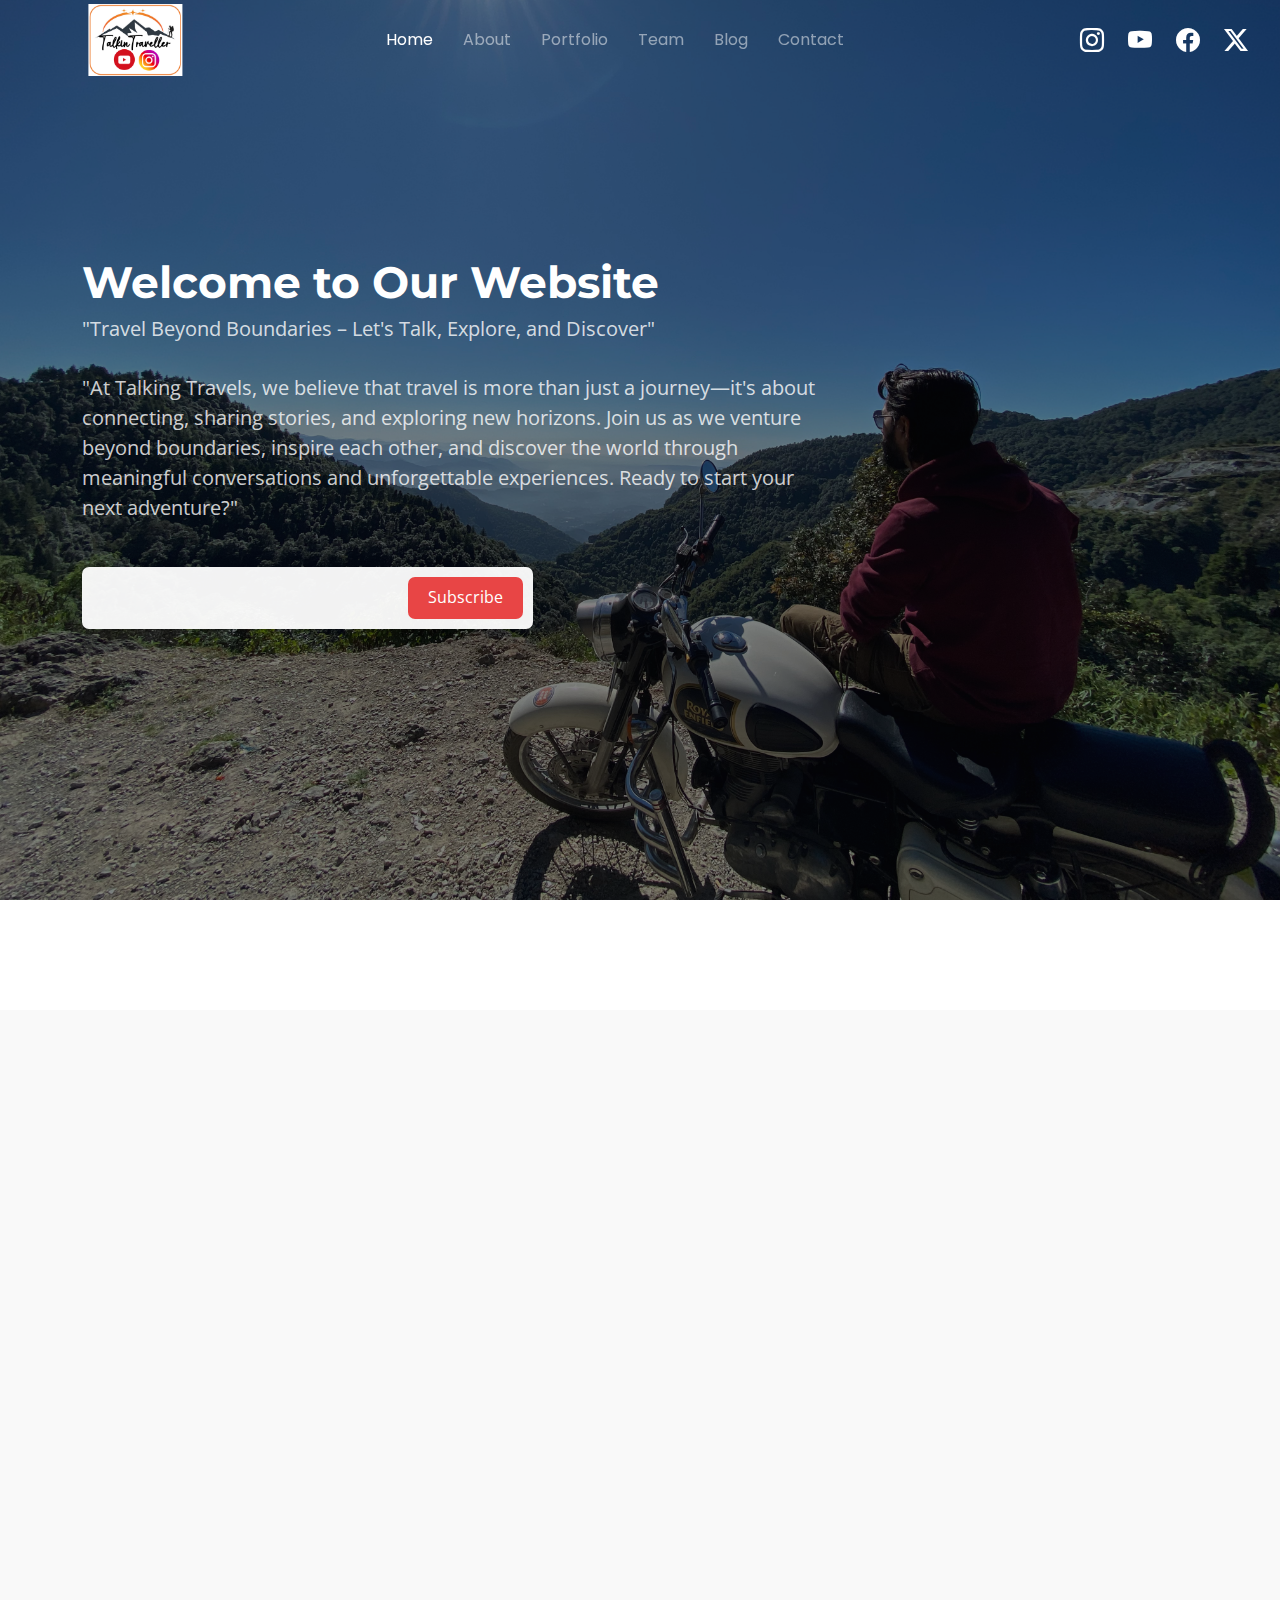
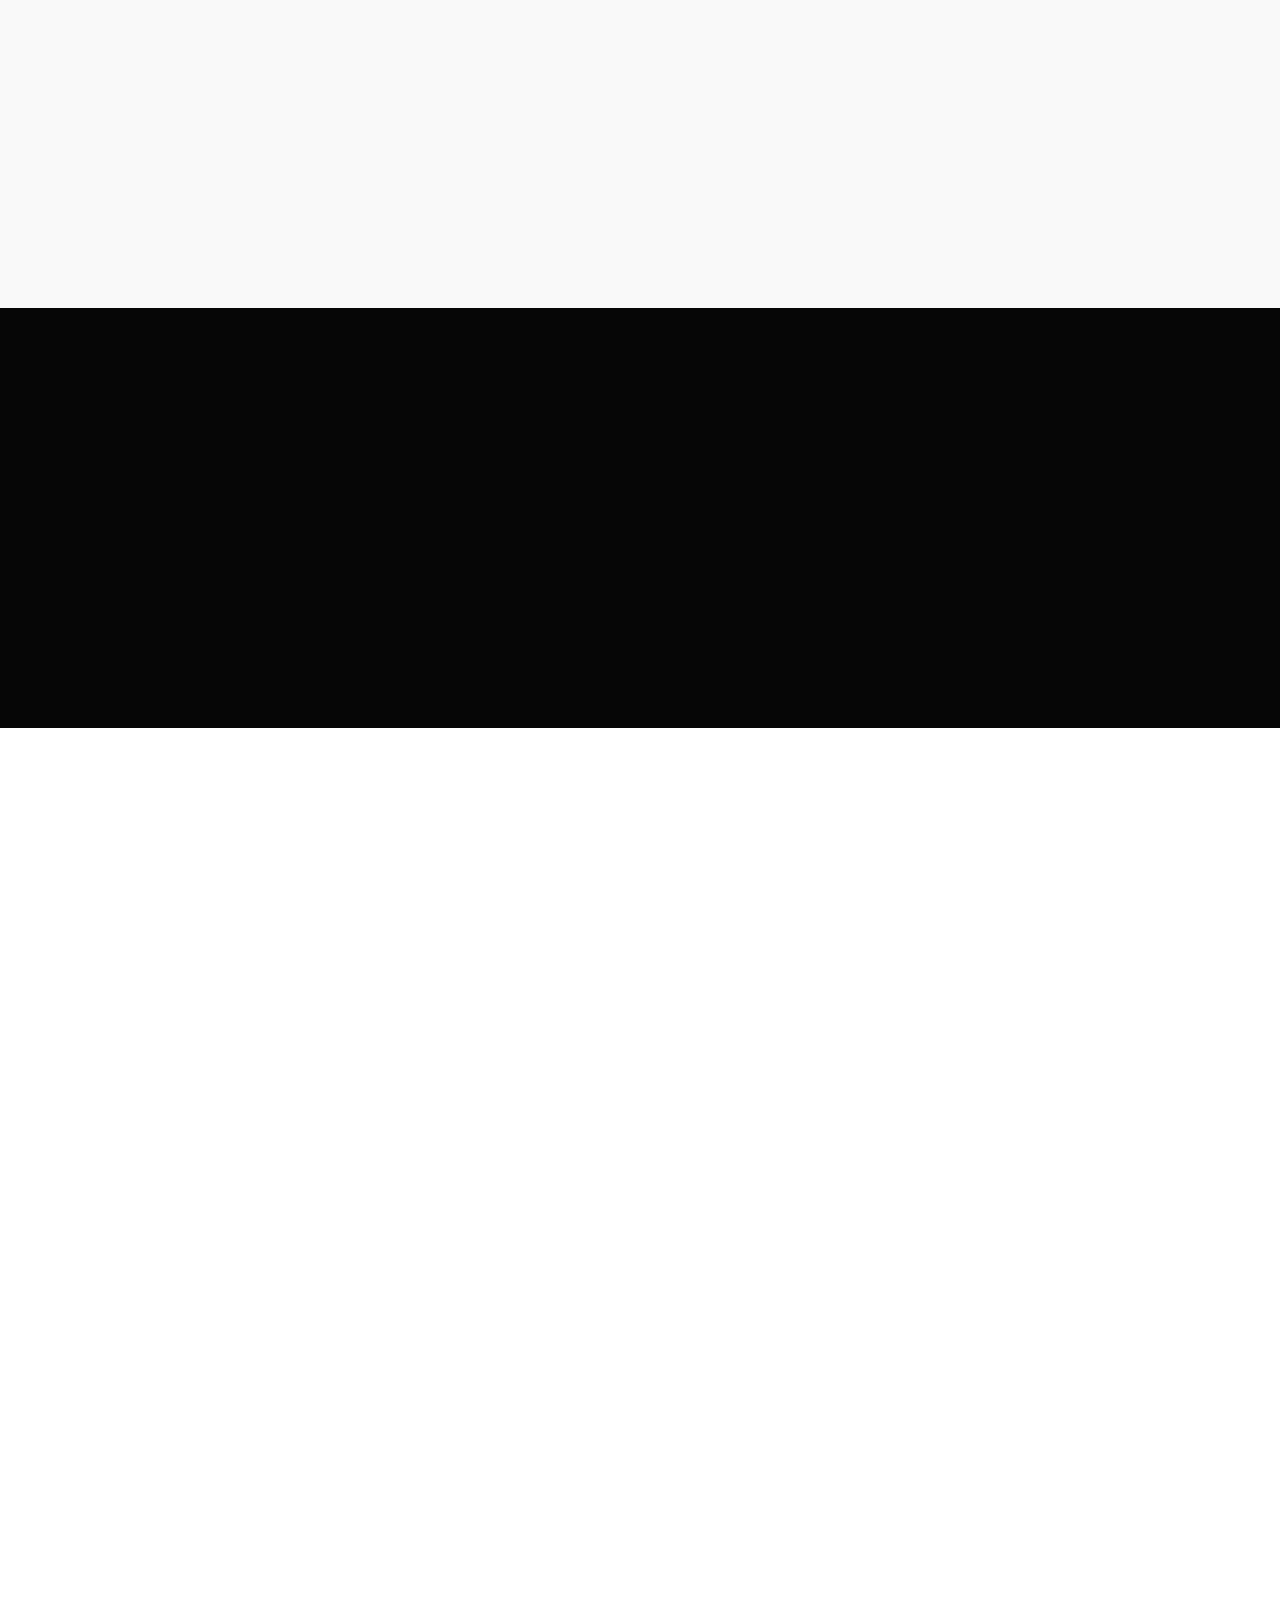
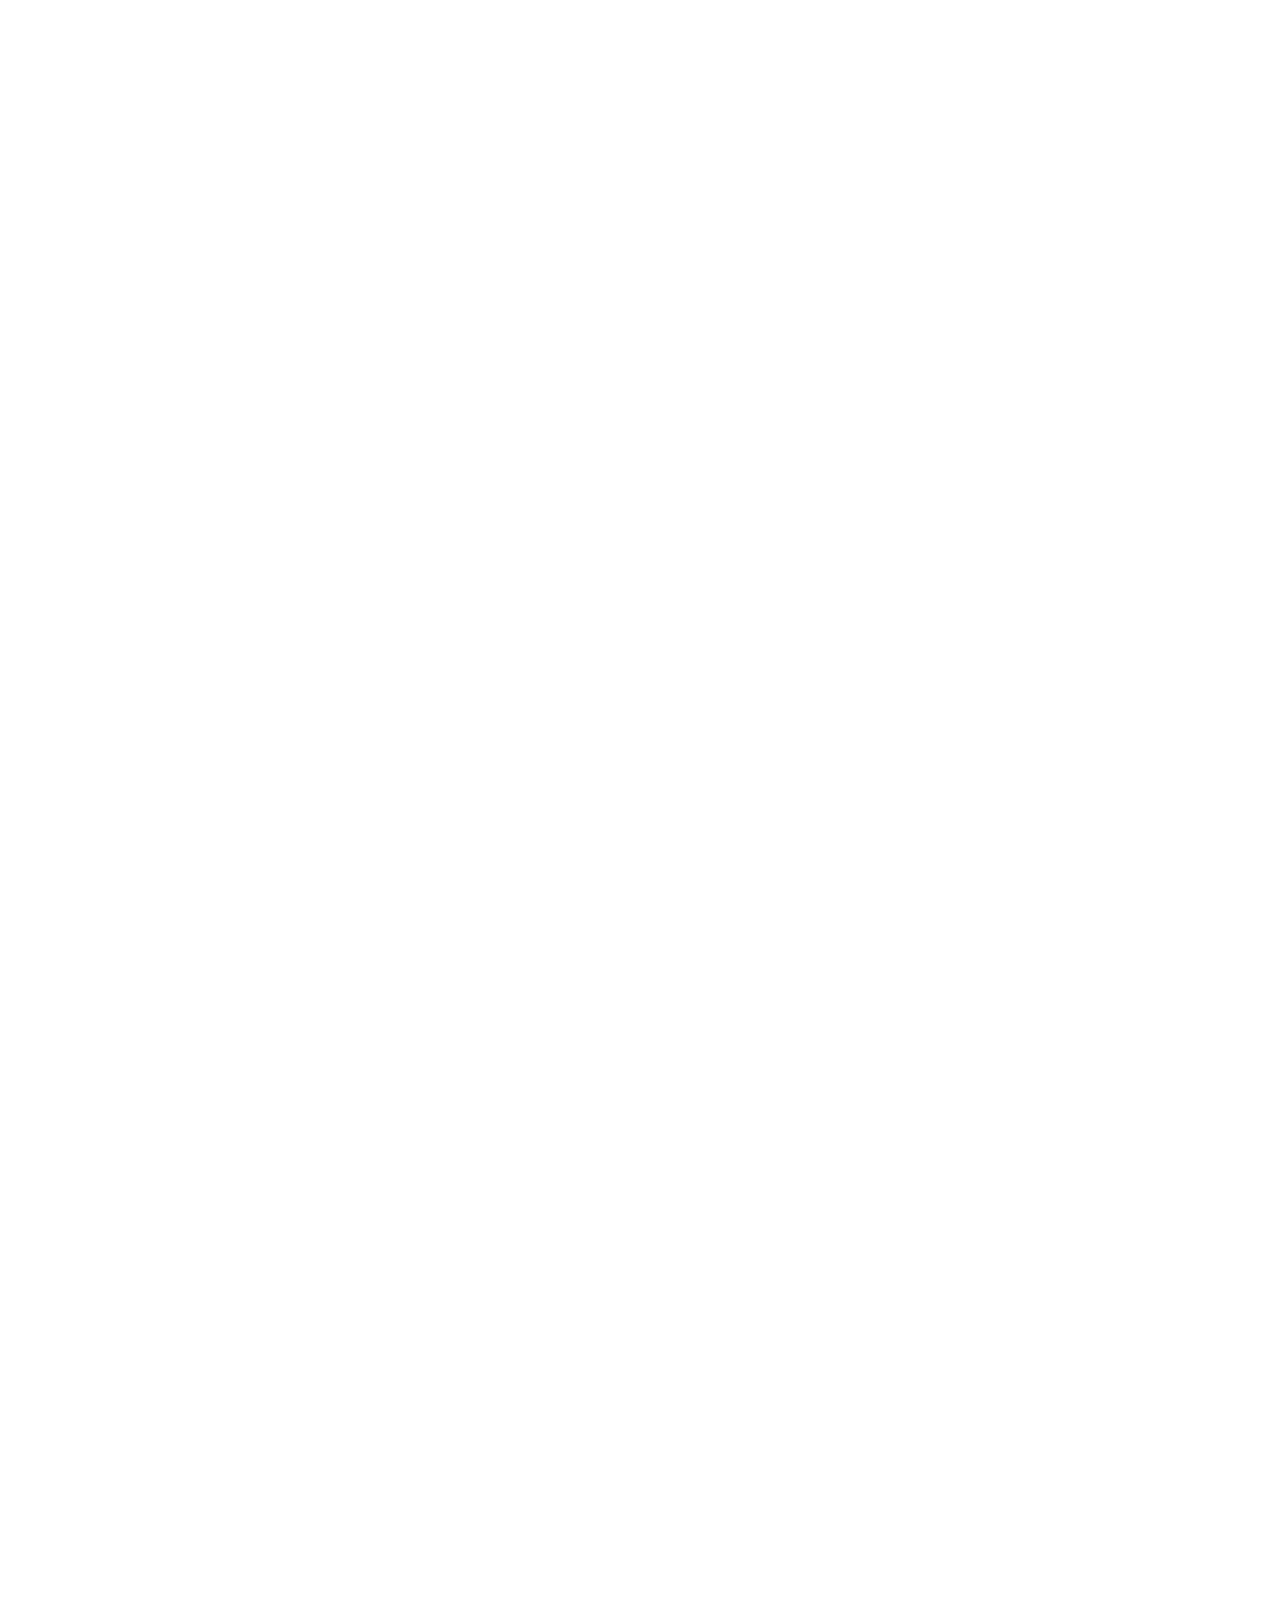
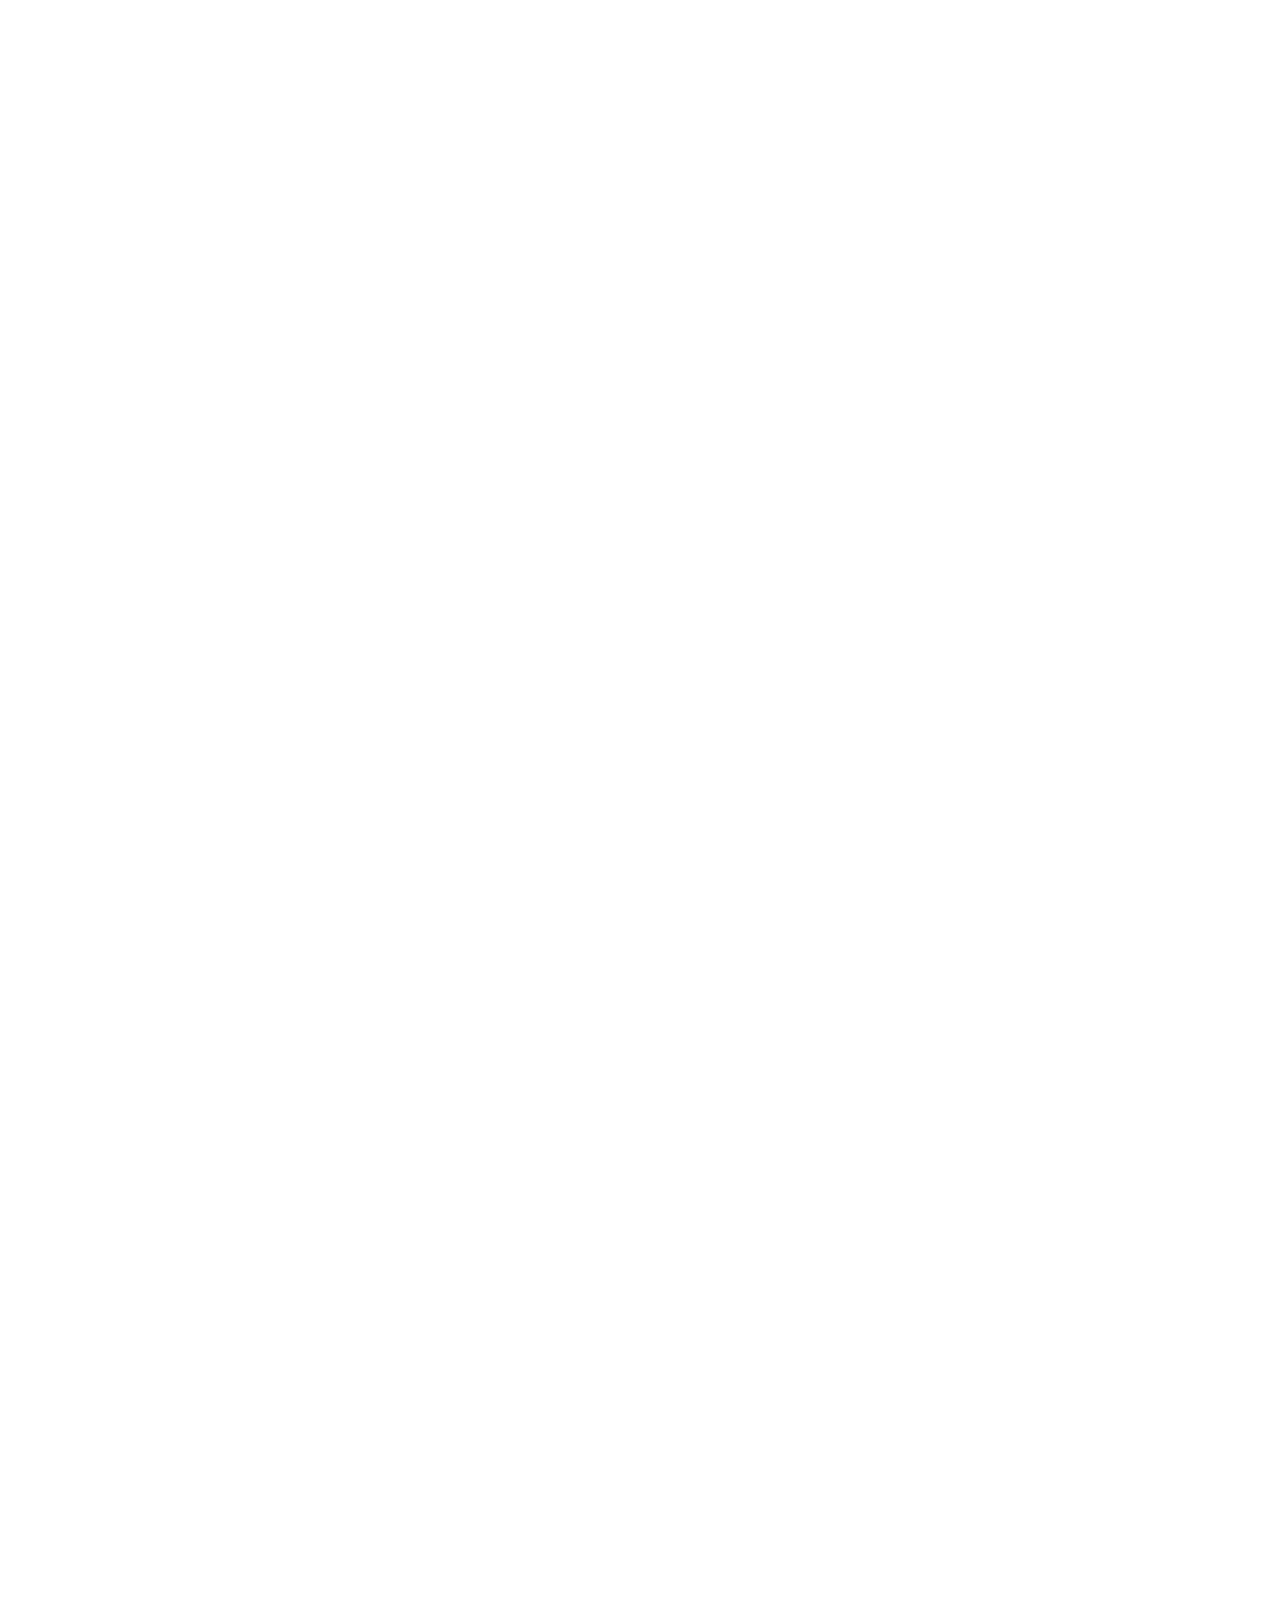
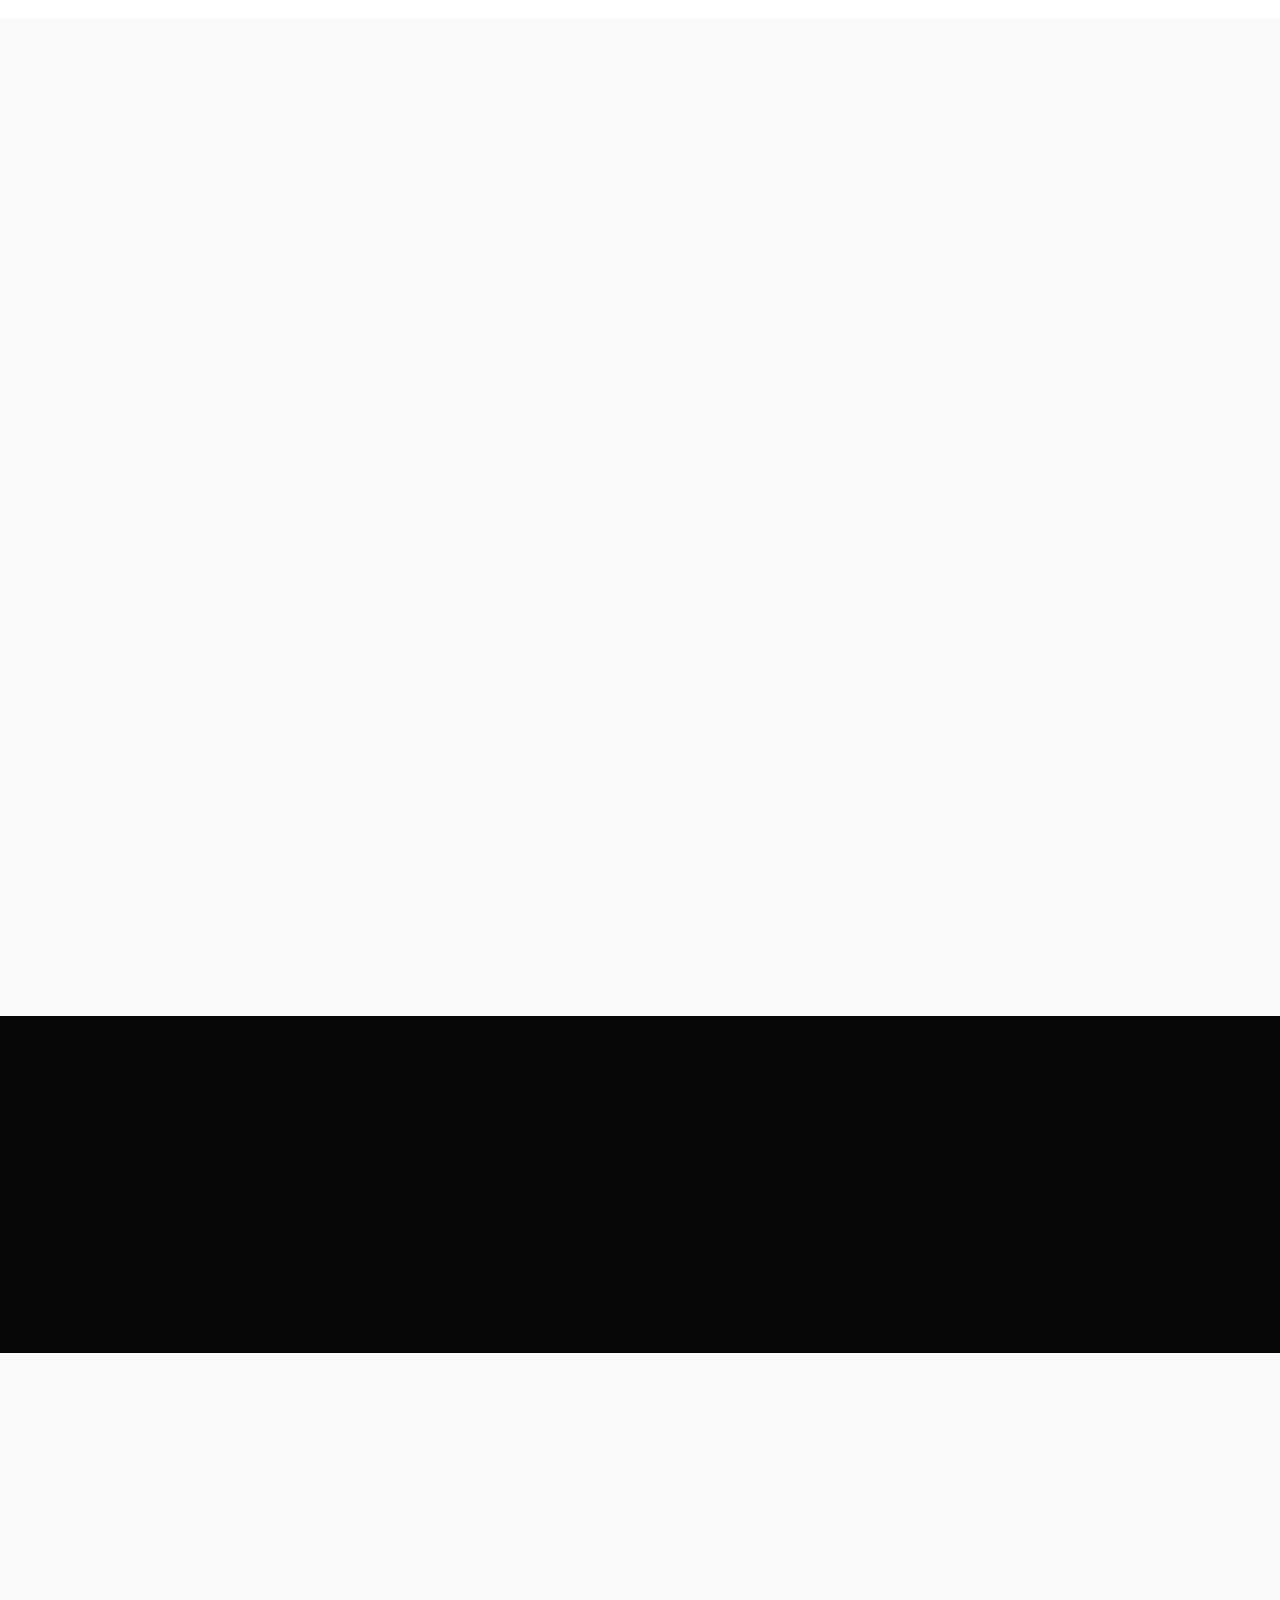
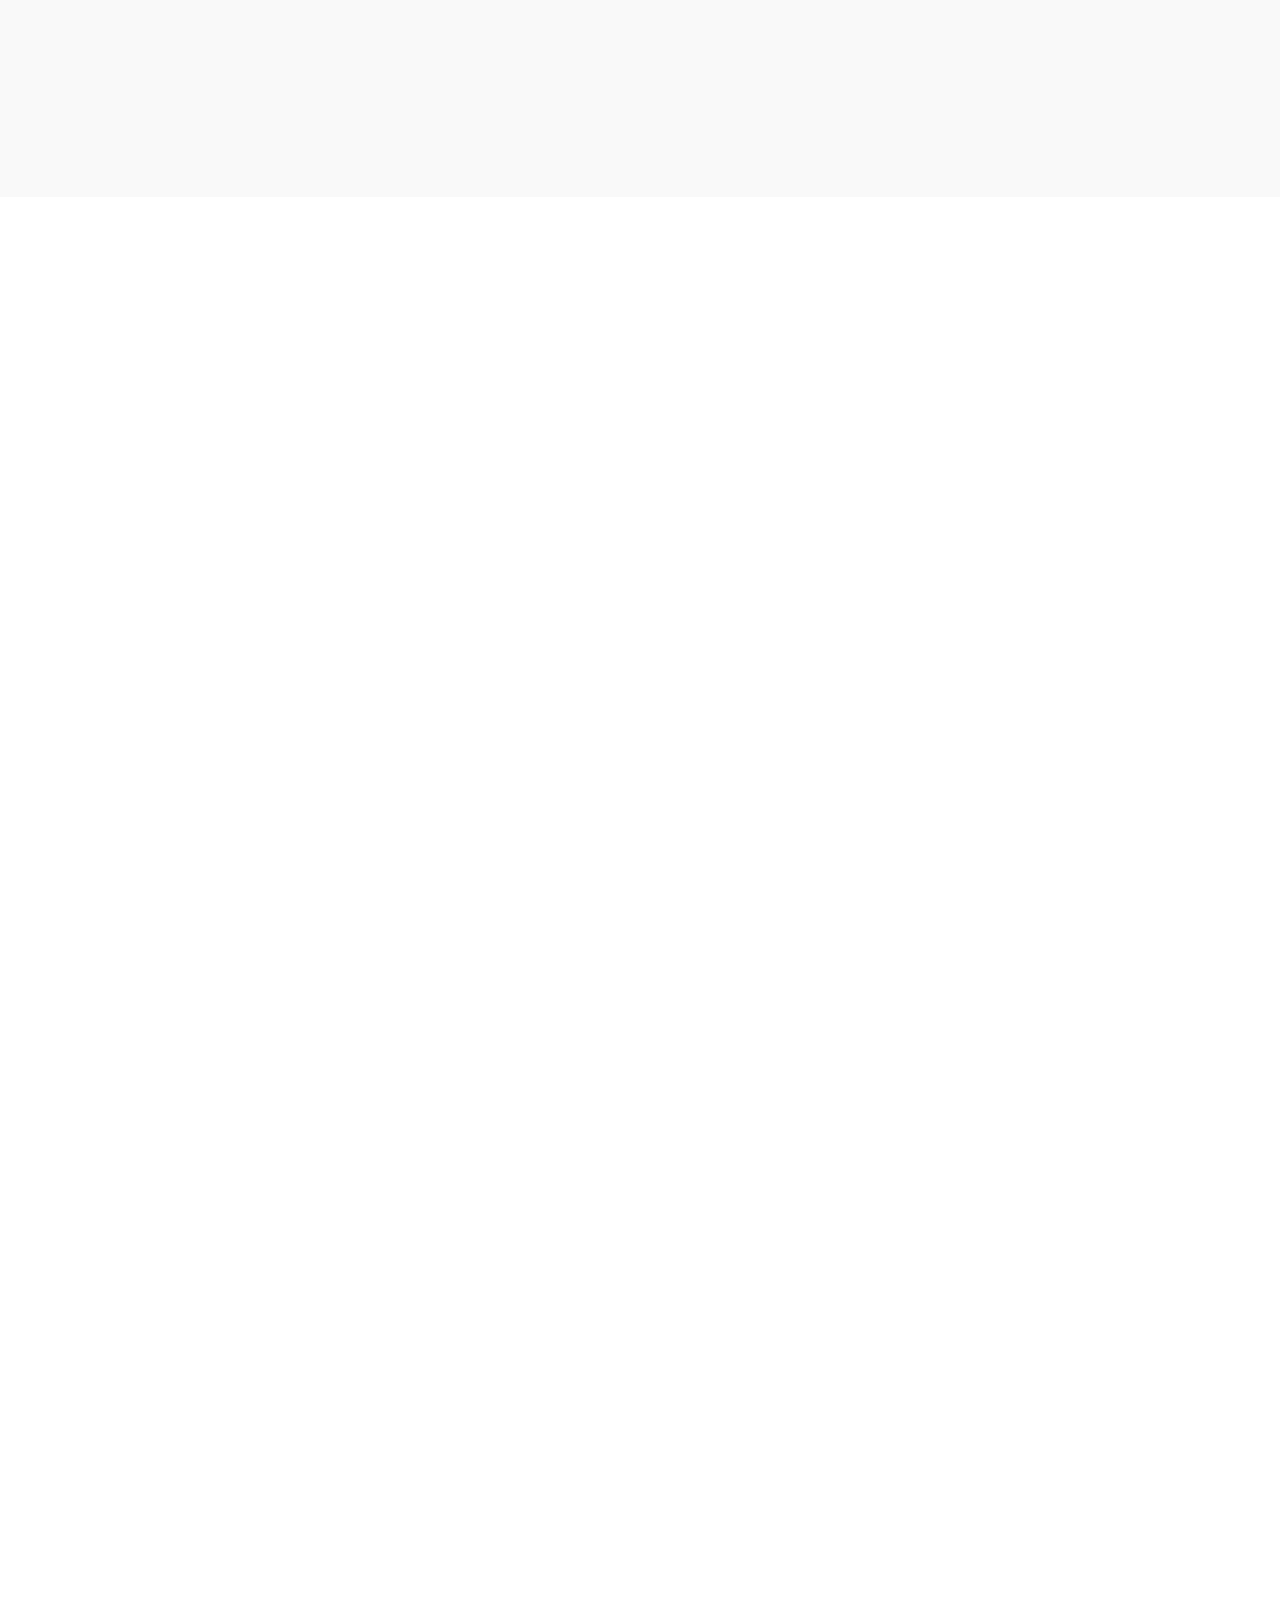
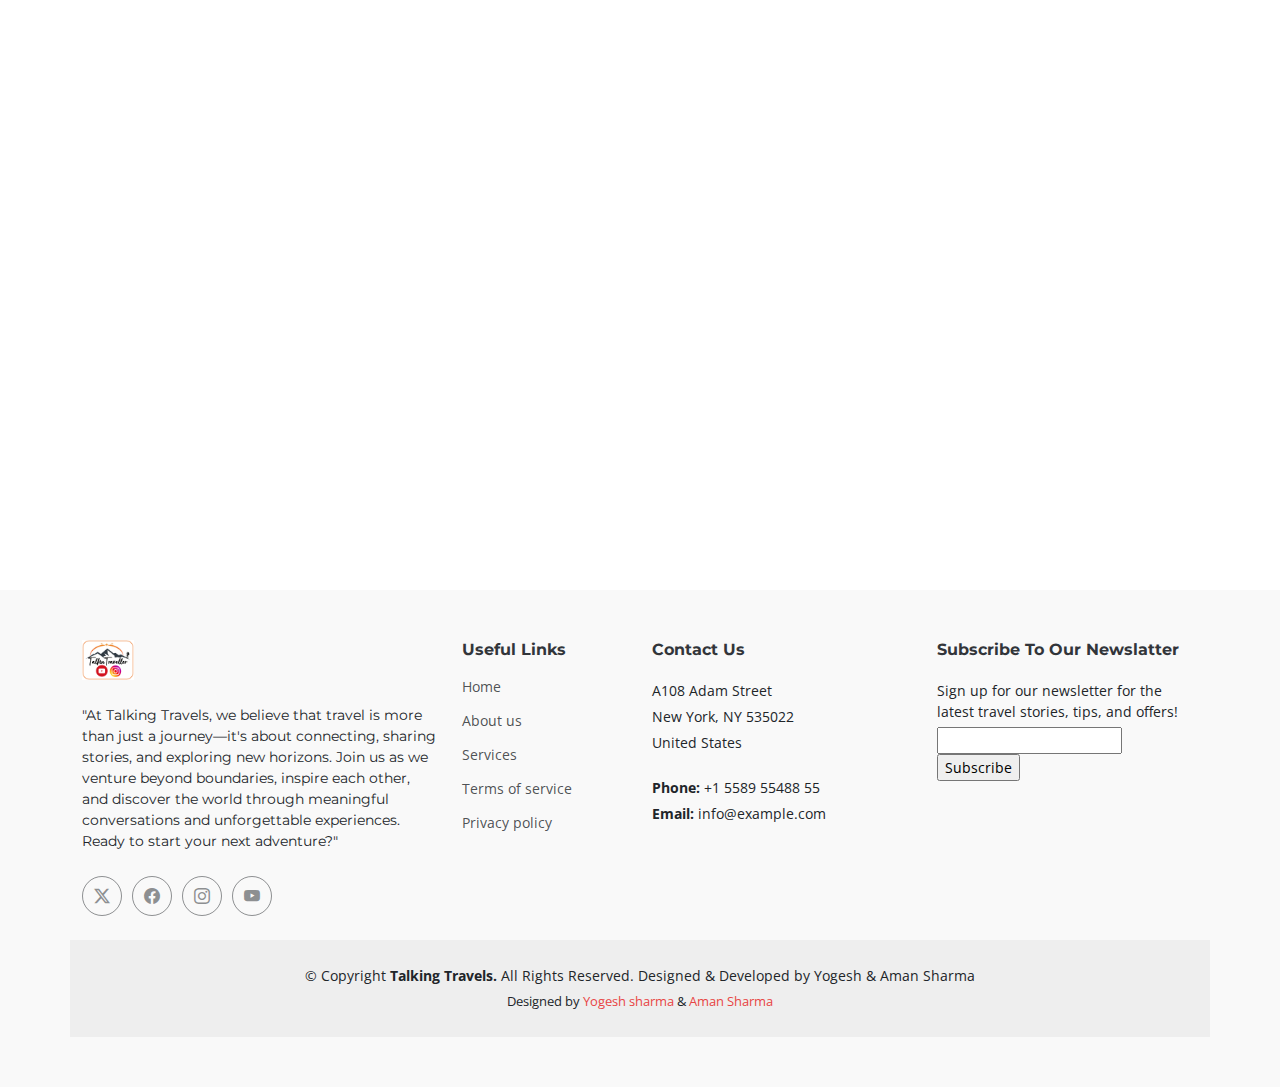
==== index.html @ bf9200a1 "first commit" ====
<!DOCTYPE html>
<html lang="en">


<meta http-equiv="content-type" content="text/html;charset=utf-8" /><!-- /Added by HTTrack -->
<head>
  <meta charset="utf-8">
  <meta content="width=device-width, initial-scale=1.0" name="viewport">
  <title>Talking Travels </title>
  <meta name="description" content="">
  <meta name="keywords" content="">

  <!-- Favicons -->
  <link href="assets/img/IMG_5274.PNG" rel="icon">
  <link href="assets/img/IMG_5274.PNG" rel="apple-touch-icon">

  <!-- Fonts -->
  <link href="https://fonts.googleapis.com/" rel="preconnect">
  <link href="https://fonts.gstatic.com/" rel="preconnect" crossorigin>
  <link href="https://fonts.googleapis.com/css2?family=Open+Sans:ital,wght@0,300;0,400;0,500;0,600;0,700;0,800;1,300;1,400;1,500;1,600;1,700;1,800&amp;family=Montserrat:ital,wght@0,100;0,200;0,300;0,400;0,500;0,600;0,700;0,800;0,900;1,100;1,200;1,300;1,400;1,500;1,600;1,700;1,800;1,900&amp;family=Poppins:ital,wght@0,100;0,200;0,300;0,400;0,500;0,600;0,700;0,800;0,900;1,100;1,200;1,300;1,400;1,500;1,600;1,700;1,800;1,900&amp;display=swap" rel="stylesheet">

  <!-- Vendor CSS Files -->
  <link href="assets/vendor/bootstrap/css/bootstrap.min.css" rel="stylesheet">
  <link href="assets/vendor/bootstrap-icons/bootstrap-icons.css" rel="stylesheet">
  <link href="assets/vendor/aos/aos.css" rel="stylesheet">
  <link href="assets/vendor/glightbox/css/glightbox.min.css" rel="stylesheet">
  <link href="assets/vendor/swiper/swiper-bundle.min.css" rel="stylesheet">

  <!-- Main CSS File -->
  <link href="assets/css/main.css" rel="stylesheet">
  <!-- scss file  -->
   <link rel="stylesheet" href="assets/css/new.css">

 
</head>

<body class="index-page">

  <header id="header" class="header d-flex align-items-center fixed-top">
    <div class="container-fluid position-relative d-flex align-items-center justify-content-between">

      <a href="index-2.html" class="logo d-flex align-items-center me-auto me-xl-0 web-main-logo">
        <img src="assets/img/IMG_5274.PNG" alt="taling-travel-logo ">
      </a>

      <nav id="navmenu" class="navmenu">
        <ul>
          <li><a href="index-2.html#hero" class="active">Home</a></li>
          <li><a href="index-2.html#about">About</a></li>
          <li><a href="index-2.html#portfolio">Portfolio</a></li>
          <li><a href="index-2.html#team">Team</a></li>
          <li><a href="blog.html">Blog</a></li>
          <!-- <li class="dropdown"><a href="#"><span>Dropdown</span> <i class="bi bi-chevron-down toggle-dropdown"></i></a>
            <ul>
              <li><a href="#">Dropdown 1</a></li>
              <li class="dropdown"><a href="#"><span>Deep Dropdown</span> <i class="bi bi-chevron-down toggle-dropdown"></i></a>
                <ul>
                  <li><a href="#">Deep Dropdown 1</a></li>
                  <li><a href="#">Deep Dropdown 2</a></li>
                  <li><a href="#">Deep Dropdown 3</a></li>
                  <li><a href="#">Deep Dropdown 4</a></li>
                  <li><a href="#">Deep Dropdown 5</a></li>
                </ul>
              </li>
              <li><a href="#">Dropdown 2</a></li>
              <li><a href="#">Dropdown 3</a></li>
              <li><a href="#">Dropdown 4</a></li>
            </ul>
          </li> -->
          <li><a href="index-2.html#contact">Contact</a></li>
        </ul>
        <i class="mobile-nav-toggle d-xl-none bi bi-list"></i>
      </nav>

      <div class="social-media-icons">
        <ul>
          <li>  <a href="https://www.instagram.com/talkintraveller/"><i class="bi bi-instagram"></i></a></li>
          <li>  <a href="https://www.youtube.com/@talkintraveller"><i class="bi bi-youtube"></i></a></li>
          <li>  <a href="#"><i class="bi bi-facebook"></i></a></li>
          <li>  <a href="https://x.com/TalkinTraveller"><i class="bi bi-twitter-x"></i></a></li>
        </ul>
      </div>
    </div>
  </header>

  <main class="main">

    <!-- Hero Section -->
    <section id="hero" class="hero section dark-background">

      <img src="assets/img/bhaiya-img/bh-ok-6.jpg" alt="" data-aos="fade-in" class="img-fluid">

      <div class="container">
        <div class="row">
          <div class="col-lg-8">
            <h2 data-aos="fade-up" data-aos-delay="100">Welcome to Our Website</h2>
            <p data-aos="fade-up" data-aos-delay="200">"Travel Beyond Boundaries – Let's Talk, Explore, and Discover"</p>
            <p data-aos="fade-up" data-aos-delay="200" class="py-4">"At Talking Travels, we believe that travel is more than just a journey—it's about connecting, sharing stories, and exploring new horizons. Join us as we venture beyond boundaries, inspire each other, and discover the world through meaningful conversations and unforgettable experiences. Ready to start your next adventure?"</p>
          </div>
          <div class="col-lg-5" data-aos="fade-up" data-aos-delay="300">
            <form action="https://themewagon.github.io/Append-New/forms/newsletter.php" method="post" class="php-email-form">
              <div class="sign-up-form"><input type="email" name="email"><input type="submit" value="Subscribe" placeholder="Enter Your Email"></div>
              <div class="loading">Loading</div>
              <div class="error-message"></div>
              <div class="sent-message">Your subscription request has been sent. Thank you!</div>
            </form>
          </div>
        </div>
      </div>

    </section><!-- /Hero Section -->

    <!-- Clients Section -->
    <section id="clients" class="clients section">

      <div class="container" data-aos="fade-up">

        <div class="row gy-4">

          <div class="col-xl-2 col-md-3 col-6 client-logo">
            <img src="assets/img/clients/client-1.png" class="img-fluid" alt="">
          </div><!-- End Client Item -->

          <div class="col-xl-2 col-md-3 col-6 client-logo">
            <img src="assets/img/clients/client-2.png" class="img-fluid" alt="">
          </div><!-- End Client Item -->

          <div class="col-xl-2 col-md-3 col-6 client-logo">
            <img src="assets/img/clients/client-3.png" class="img-fluid" alt="">
          </div><!-- End Client Item -->

          <div class="col-xl-2 col-md-3 col-6 client-logo">
            <img src="assets/img/clients/client-4.png" class="img-fluid" alt="">
          </div><!-- End Client Item -->

          <div class="col-xl-2 col-md-3 col-6 client-logo">
            <img src="assets/img/clients/client-5.png" class="img-fluid" alt="">
          </div><!-- End Client Item -->

          <div class="col-xl-2 col-md-3 col-6 client-logo">
            <img src="assets/img/clients/client-6.png" class="img-fluid" alt="">
          </div><!-- End Client Item -->

        </div>

      </div>

    </section><!-- /Clients Section -->

    <!-- About Section -->
    <section id="about" class="about section light-background">

      <div class="container" data-aos="fade-up" data-aos-delay="100">
        <div class="row align-items-xl-center gy-5">

          <div class="col-xl-5 content">
            <h3>About Us</h3>
            <h2>Inspiring Adventures, One Conversation at a Time"</h2>
            <p>"At Talking Travels, we’re more than just a travel platform—we’re a community of passionate explorers who believe that the best journeys are the ones shared. Our mission is to connect travelers from all over the world, inspire meaningful conversations, and provide unique insights into new destinations. Whether you're looking for tips, stories, or travel inspiration, we’re here to help you discover the world, one conversation at a time."</p>
            <a href="#" class="read-more"><span>Read More</span><i class="bi bi-arrow-right"></i></a>
          </div>

          <div class="col-xl-7">
            <div class="row gy-4 icon-boxes">

              <div class="col-md-6" data-aos="fade-up" data-aos-delay="200">
                <div class="icon-box">
                  <i class="bi bi-buildings"></i>
                  <h3>"Adventure Awaits"</h3>
                  <p>Join our community to discover inspiring travel stories and connect with fellow explorers around the world.</p>
                </div>
              </div> <!-- End Icon Box -->

              <div class="col-md-6" data-aos="fade-up" data-aos-delay="300">
                <div class="icon-box">
                  <i class="bi bi-clipboard-pulse"></i>
                  <h3>"Explore Together"</h3>
                  <p>Share your travel experiences, learn from others, and find inspiration to embark on your next journey.</p>
                </div>
              </div> <!-- End Icon Box -->

              <div class="col-md-6" data-aos="fade-up" data-aos-delay="400">
                <div class="icon-box">
                  <i class="bi bi-command"></i>
                  <h3> "Story Journeys"</h3>
                  <p>Every journey begins with a story. Explore, share, and connect through meaningful travel experiences and conversations.</p>
                </div>
              </div> <!-- End Icon Box -->

              <div class="col-md-6" data-aos="fade-up" data-aos-delay="500">
                <div class="icon-box">
                  <i class="bi bi-graph-up-arrow"></i>
                  <h3> "Inspire Travel"</h3>
                  <p>Let our travel stories inspire your next adventure. Connect, learn, and explore new destinations together.</p>
                </div>
              </div> <!-- End Icon Box -->

            </div>
          </div>

        </div>
      </div>

    </section><!-- /About Section -->

    <!-- Stats Section -->
    <section id="stats" class="stats section dark-background">

      <img src="assets/img/ok-1.jpg" alt="" data-aos="fade-in">

      <div class="container position-relative" data-aos="fade-up" data-aos-delay="100">

        <div class="row gy-4">

          <div class="col-lg-3 col-md-6">
            <div class="stats-item text-center w-100 h-100">
              <span data-purecounter-start="0" data-purecounter-end="232" data-purecounter-duration="1" class="purecounter"></span>
              <p>Destinations</p>
            </div>
          </div><!-- End Stats Item -->

          <div class="col-lg-3 col-md-6">
            <div class="stats-item text-center w-100 h-100">
              <span data-purecounter-start="0" data-purecounter-end="521" data-purecounter-duration="1" class="purecounter"></span>
              <p>States, Countless Adventures</p>
            </div>
          </div><!-- End Stats Item -->

          <div class="col-lg-3 col-md-6">
            <div class="stats-item text-center w-100 h-100">
              <span data-purecounter-start="0" data-purecounter-end="1453" data-purecounter-duration="1" class="purecounter"></span>
              <p>"Around the World in 100+ Places</p>
            </div>
          </div><!-- End Stats Item -->

          <div class="col-lg-3 col-md-6">
            <div class="stats-item text-center w-100 h-100">
              <span data-purecounter-start="0" data-purecounter-end="32" data-purecounter-duration="1" class="purecounter"></span>
              <p>Countries</p>
            </div>
          </div><!-- End Stats Item -->

        </div>

      </div>

    </section><!-- /Stats Section -->

    <!-- Services Section -->
    <section id="services" class="services section">

      <!-- Section Title -->
      <div class="container section-title" data-aos="fade-up">
        <h2>Travel Stories</h2>
        <p>Curated travel stories shared by the community, with the option for users to submit their own experiences.</p>
      </div><!-- End Section Title -->

      <div class="container">

        <div class="row gy-4">

          <div class="col-lg-6 " data-aos="fade-up" data-aos-delay="100">
            <div class="service-item d-flex">
              <div class="icon flex-shrink-0"><i class="bi bi-briefcase"></i></div>
              <div>
                <h4 class="title"><a href="services-details.html" class="stretched-link">Solo Travel</a></h4>
                <p class="description">Stories from travelers who ventured alone, sharing personal growth, challenges, and discoveries.</p>
              </div>
            </div>
          </div>
          <!-- End Service Item -->

          <div class="col-lg-6 " data-aos="fade-up" data-aos-delay="200">
            <div class="service-item d-flex">
              <div class="icon flex-shrink-0"><i class="bi bi-card-checklist"></i></div>
              <div>
                <h4 class="title"><a href="services-details.html" class="stretched-link">Family Adventures</a></h4>
                <p class="description">Experiences of families traveling together, from kid-friendly destinations to bonding moments.</p>
              </div>
            </div>
          </div><!-- End Service Item -->

          <div class="col-lg-6 " data-aos="fade-up" data-aos-delay="300">
            <div class="service-item d-flex">
              <div class="icon flex-shrink-0"><i class="bi bi-bar-chart"></i></div>
              <div>
                <h4 class="title"><a href="services-details.html" class="stretched-link"> Cultural Encounters</a></h4>
                <p class="description">Tales of immersion in new cultures, language learning, and meaningful exchanges with locals.</p>
              </div>
            </div>
          </div><!-- End Service Item -->

          <div class="col-lg-6 " data-aos="fade-up" data-aos-delay="400">
            <div class="service-item d-flex">
              <div class="icon flex-shrink-0"><i class="bi bi-binoculars"></i></div>
              <div>
                <h4 class="title"><a href="services-details.html" class="stretched-link">Off-the-Beaten-Path</a></h4>
                <p class="description">Hidden gems and less-traveled destinations, focusing on unique and unconventional spots around the world.</p>
              </div>
            </div>
          </div><!-- End Service Item -->

          <div class="col-lg-6 " data-aos="fade-up" data-aos-delay="500">
            <div class="service-item d-flex">
              <div class="icon flex-shrink-0"><i class="bi bi-brightness-high"></i></div>
              <div>
                <h4 class="title"><a href="services-details.html" class="stretched-link">  Adventure Travel</a></h4>
                <p class="description">High-energy, thrilling adventures like hiking, trekking, diving, or other adrenaline-fueled experiences.</p>
              </div>
            </div>
          </div><!-- End Service Item -->

          <div class="col-lg-6 " data-aos="fade-up" data-aos-delay="600">
            <div class="service-item d-flex">
              <div class="icon flex-shrink-0"><i class="bi bi-calendar4-week"></i></div>
              <div>
                <h4 class="title"><a href="services-details.html" class="stretched-link">Volunteer & Sustainable Travel</a></h4>
                <p class="description">EStories of giving back, volunteering abroad, and engaging in responsible, eco-friendly tourism.</p>
              </div>
            </div>
          </div><!-- End Service Item -->

        </div>

      </div>

    </section><!-- /Services Section -->

    <!-- Features Section -->
    <section id="features" class="features section">

      <!-- Section Title -->
      <div class="container section-title" data-aos="fade-up">
        <h2> Travel Mishaps & Funny Stories</h2>
        <p>Lighter, humorous tales of travel mishaps, unexpected events, and funny experiences on the road.</p>
      </div><!-- End Section Title -->

      <div class="container">

        <div class="row gy-4 align-items-center features-item">
          <div class="col-lg-5 order-2 order-lg-1" data-aos="fade-up" data-aos-delay="200">
            <h3>"Oops! Travel Blunders That Will Make You Laugh"</h3>
            <p>
              Travel is full of unexpected moments, and sometimes things don’t go as planned! In this section, we share hilarious travel mishaps, miscommunications, and the quirky surprises that often make the best stories. From missed flights and lost luggage to language blunders and unplanned detours, these funny tales remind us that sometimes the journey itself is the best part of the adventure. Get ready for laughter, because not everything goes smoothly—but it always makes for a great story!




            </p>
            <a href="#" class="btn btn-get-started">Get Started</a>
          </div>
          <div class="col-lg-7 order-1 order-lg-2 d-flex align-items-center" data-aos="zoom-out" data-aos-delay="100">
            <div class="image-stack">
              <img src="assets/img/ok-3.jpg" alt="" class="stack-front img-fluid" >
              <img src="assets/img/IMG_9621 (2).jpg" alt="" class="stack-back">
            </div>
          </div>
        </div><!-- Features Item -->

        <div class="row gy-4 align-items-stretch justify-content-between features-item ">
          <div class="col-lg-6 d-flex align-items-center features-img-bg" data-aos="zoom-out">
            <img src="assets/img/ok-4.jpg" class="img-fluid" alt="">
          </div>
          <div class="col-lg-5 d-flex justify-content-center flex-column" data-aos="fade-up">
            <h3>
              "The Great Family Road Trip Disaster"</h3>
            <p>We thought we were ready for the ultimate family road trip—snacks packed, playlists ready, spirits high. But just 30 minutes in, we realized we forgot one essential thing: the map. GPS was down, and no one could agree on which direction to go. Three hours later, after circling the same town multiple times, we stopped for gas… and discovered we were only 10 minutes from home. Laughter erupted as we turned around, realizing our “adventure” had just begun in the wrong direction!</p>
            
            <a href="#" class="btn btn-get-started align-self-start">Get Started</a>
          </div>
        </div><!-- Features Item -->

      </div>

    </section><!-- /Features Section -->

    <!-- Portfolio Section -->
    <section id="portfolio" class="portfolio section">

      <!-- Section Title -->
      <div class="container section-title" data-aos="fade-up">
        <h2>gallery</h2>
        <p>"Explore the World Through Our Lens – Stunning Travel Photos and Videos from Around the Globe."</p>
      </div><!-- End Section Title -->

      <div class="container">

        <div class="isotope-layout" data-default-filter="*" data-layout="masonry" data-sort="original-order">

          <ul class="portfolio-filters isotope-filters" data-aos="fade-up" data-aos-delay="100">
            <li data-filter="*" class="filter-active">All</li>
            <li data-filter=".filter-app">Family Trip </li>
            <li data-filter=".filter-product">Office Trip </li>
            <li data-filter=".filter-branding">Solo Trip</li>
          </ul><!-- End Portfolio Filters -->

          <div class="row gy-4 isotope-container" data-aos="fade-up" data-aos-delay="200">

            <div class="col-lg-4 col-md-6 portfolio-item isotope-item filter-app">
              <img src="assets/img/ok-1.jpg" class="img-fluid" alt="">
              <div class="portfolio-info">
                <h4>Friends Ride </h4>
                <p>Lorem ipsum, dolor sit</p>
                <a href="assets/img/ok-3.jpg" title="App 1" data-gallery="portfolio-gallery-app" class="glightbox preview-link"><i class="bi bi-zoom-in"></i></a>
                <a href="portfolio-details.html" title="More Details" class="details-link"><i class="bi bi-link-45deg"></i></a>
              </div>
            </div><!-- End Portfolio Item -->

            <div class="col-lg-4 col-md-6 portfolio-item isotope-item filter-product">
              <img src="assets/img/ok-3.jpg" class="img-fluid" alt="">
              <div class="portfolio-info">
                <h4>Brothers Trips </h4>
                <p>Lorem ipsum, dolor sit</p>
                <a href="assets/img/masonry-portfolio/masonry-portfolio-2.jpg" title="Product 1" data-gallery="portfolio-gallery-product" class="glightbox preview-link"><i class="bi bi-zoom-in"></i></a>
                <a href="portfolio-details.html" title="More Details" class="details-link"><i class="bi bi-link-45deg"></i></a>
              </div>
            </div><!-- End Portfolio Item -->

            <div class="col-lg-4 col-md-6 portfolio-item isotope-item filter-branding">
              <img src="assets/img/ok-4.jpg" class="img-fluid" alt="">
              <div class="portfolio-info">
                <h4>Family Trips </h4>
                <p>Lorem ipsum, dolor sit</p>
                <a href="assets/img/masonry-portfolio/masonry-portfolio-3.jpg" title="Branding 1" data-gallery="portfolio-gallery-branding" class="glightbox preview-link"><i class="bi bi-zoom-in"></i></a>
                <a href="portfolio-details.html" title="More Details" class="details-link"><i class="bi bi-link-45deg"></i></a>
              </div>
            </div><!-- End Portfolio Item -->

            <div class="col-lg-4 col-md-6 portfolio-item isotope-item filter-app">
              <img src="assets/img/IMG_5274.PNG" class="img-fluid" alt="">
              <div class="portfolio-info">
                <h4>Solo Trip   </h4>
                <p>Lorem ipsum, dolor sit</p>
                <a href="assets/img/masonry-portfolio/masonry-portfolio-4.jpg" title="App 2" data-gallery="portfolio-gallery-app" class="glightbox preview-link"><i class="bi bi-zoom-in"></i></a>
                <a href="portfolio-details.html" title="More Details" class="details-link"><i class="bi bi-link-45deg"></i></a>
              </div>
            </div><!-- End Portfolio Item -->

            <div class="col-lg-4 col-md-6 portfolio-item isotope-item filter-product">
              <img src="assets/img/IMG_9621 (2).jpg" class="img-fluid" alt="">
              <div class="portfolio-info">
                <h4>Product 2</h4>
                <p>Lorem ipsum, dolor sit</p>
                <a href="assets/img/masonry-portfolio/masonry-portfolio-5.jpg" title="Product 2" data-gallery="portfolio-gallery-product" class="glightbox preview-link"><i class="bi bi-zoom-in"></i></a>
                <a href="portfolio-details.html" title="More Details" class="details-link"><i class="bi bi-link-45deg"></i></a>
              </div>
            </div><!-- End Portfolio Item -->

            <div class="col-lg-4 col-md-6 portfolio-item isotope-item filter-branding">
              <img src="assets/img/IMG_4586.jpg" class="img-fluid" alt="">
              <div class="portfolio-info">
                <h4>Branding 2</h4>
                <p>Lorem ipsum, dolor sit</p>
                <a href="assets/img/masonry-portfolio/masonry-portfolio-6.jpg" title="Branding 2" data-gallery="portfolio-gallery-branding" class="glightbox preview-link"><i class="bi bi-zoom-in"></i></a>
                <a href="portfolio-details.html" title="More Details" class="details-link"><i class="bi bi-link-45deg"></i></a>
              </div>
            </div><!-- End Portfolio Item -->

            <div class="col-lg-4 col-md-6 portfolio-item isotope-item filter-app">
              <img src="assets/img/masonry-portfolio/masonry-portfolio-7.jpg" class="img-fluid" alt="">
              <div class="portfolio-info">
                <h4>App 3</h4>
                <p>Lorem ipsum, dolor sit</p>
                <a href="assets/img/masonry-portfolio/masonry-portfolio-7.jpg" title="App 3" data-gallery="portfolio-gallery-app" class="glightbox preview-link"><i class="bi bi-zoom-in"></i></a>
                <a href="portfolio-details.html" title="More Details" class="details-link"><i class="bi bi-link-45deg"></i></a>
              </div>
            </div><!-- End Portfolio Item -->

            <div class="col-lg-4 col-md-6 portfolio-item isotope-item filter-product">
              <img src="assets/img/masonry-portfolio/masonry-portfolio-8.jpg" class="img-fluid" alt="">
              <div class="portfolio-info">
                <h4>Product 3</h4>
                <p>Lorem ipsum, dolor sit</p>
                <a href="assets/img/masonry-portfolio/masonry-portfolio-8.jpg" title="Product 3" data-gallery="portfolio-gallery-product" class="glightbox preview-link"><i class="bi bi-zoom-in"></i></a>
                <a href="portfolio-details.html" title="More Details" class="details-link"><i class="bi bi-link-45deg"></i></a>
              </div>
            </div><!-- End Portfolio Item -->

            <div class="col-lg-4 col-md-6 portfolio-item isotope-item filter-branding">
              <img src="assets/img/masonry-portfolio/masonry-portfolio-9.jpg" class="img-fluid" alt="">
              <div class="portfolio-info">
                <h4>Branding 3</h4>
                <p>Lorem ipsum, dolor sit</p>
                <a href="assets/img/masonry-portfolio/masonry-portfolio-9.jpg" title="Branding 2" data-gallery="portfolio-gallery-branding" class="glightbox preview-link"><i class="bi bi-zoom-in"></i></a>
                <a href="portfolio-details.html" title="More Details" class="details-link"><i class="bi bi-link-45deg"></i></a>
              </div>
            </div><!-- End Portfolio Item -->

          </div><!-- End Portfolio Container -->

        </div>

      </div>

    </section><!-- /Portfolio Section -->

    <!-- Pricing Section -->
 

    <!-- Faq Section -->
    <section id="faq" class="faq section">

      <div class="container">

        <div class="row gy-4">

          <div class="col-lg-4" data-aos="fade-up" data-aos-delay="100">
            <div class="content px-xl-5">
              <h3><span>Frequently Asked </span><strong>Questions</strong></h3>
              <p>
                Got questions? We've got answers! In this section, you'll find helpful information about our services, how to submit your travel stories, tips for using the site, and more. Whether you're wondering about the best way to share your experiences or need help navigating the site, our FAQ is here to guide you. If you don't find what you're looking for, feel free to reach out – we're always happy to assist!
              </p>
            </div>
          </div>

          <div class="col-lg-8" data-aos="fade-up" data-aos-delay="200">

            <div class="faq-container">
              <div class="faq-item faq-active">
                <h3><span class="num">1.</span> <span> "What was your favorite destination and why?"</span></h3>
                <div class="faq-content">
                  <p>We get asked this a lot! Our favorite destination is [insert place], because of its breathtaking views, vibrant culture, and unforgettable experiences. We loved exploring [specific activity or spot] and highly recommend it!</p>
                </div>
                <i class="faq-toggle bi bi-chevron-right"></i>
              </div><!-- End Faq item-->

              <div class="faq-item">
                <h3><span class="num">2.</span> <span>"How do you find hidden gems like [specific place]?"</span></h3>
                <div class="faq-content">
                  <p>Finding hidden gems takes a bit of research and local tips! We often ask locals, explore off-the-beaten-path guides, and use travel forums. It’s all about getting away from the usual tourist spots and being open to new adventures.

                  </p>
                </div>
                <i class="faq-toggle bi bi-chevron-right"></i>
              </div><!-- End Faq item-->

              <div class="faq-item">
                <h3><span class="num">3.</span> <span>"Did you encounter any challenges while visiting [destination]?"</span></h3>
                <div class="faq-content">
                  <p>Every trip has its challenges! In [destination], we had some issues with [transportation, weather, language barriers], but overcoming them led to some of our best memories. Always plan for the unexpected—it’s part of the adventure!</p>
                </div>
                <i class="faq-toggle bi bi-chevron-right"></i>
              </div><!-- End Faq item-->

              <div class="faq-item">
                <h3><span class="num">4.</span> <span>"What’s the best time of year to visit [place]?"</span></h3>
                <div class="faq-content">
                  <p>The best time to visit [place] is during [specific season/months] when the weather is perfect for [activity]. Avoid peak season if you prefer fewer crowds, but any time of year offers unique experiences.</p>
                </div>
                <i class="faq-toggle bi bi-chevron-right"></i>
              </div><!-- End Faq item-->

              <div class="faq-item">
                <h3><span class="num">5.</span> <span>"How do you stay safe while traveling to remote locations like [place]?"</span></h3>
                <div class="faq-content">
                  <p>Staying safe is key! We always research the destination beforehand, keep important documents secure, stay connected with loved ones, and make sure to follow local advice. We also carry a first aid kit and know the emergency numbers in each country we visit.</p>
                </div>
                <i class="faq-toggle bi bi-chevron-right"></i>
              </div><!-- End Faq item-->

            </div>

          </div>
        </div>

      </div>

    </section><!-- /Faq Section -->

    <!-- Team Section -->
    <section id="team" class="team section light-background">

      <!-- Section Title -->
      <div class="container section-title" data-aos="fade-up">
        <h2>Team</h2>
        <p>Necessitatibus eius consequatur ex aliquid fuga eum quidem sint consectetur velit</p>
      </div><!-- End Section Title -->

      <div class="container">

        <div class="row gy-5">

          <div class="col-lg-4 col-md-6 member" data-aos="fade-up" data-aos-delay="100">
            <div class="member-img">
              <img src="assets/img/main-bh.png" class="img-fluid" alt="">
              <div class="social">
                <a href="#"><i class="bi bi-twitter-x"></i></a>
                <a href="#"><i class="bi bi-facebook"></i></a>
                <a href="#"><i class="bi bi-instagram"></i></a>
                <a href="#"><i class="bi bi-linkedin"></i></a>
              </div>
            </div>
            <div class="member-info text-center">
              <h4>Nitin Sharma</h4>
              <span>Head of Talking Traveller </span>
              <p>Aliquam iure quaerat voluptatem praesentium possimus unde laudantium vel dolorum distinctio dire flow</p>
            </div>
          </div><!-- End Team Member -->

          <div class="col-lg-4 col-md-6 member" data-aos="fade-up" data-aos-delay="200">
            <div class="member-img">
              <img src="assets/img/aman-bhaiya.png" class="img-fluid" alt="">
              <div class="social">
                <a href="#"><i class="bi bi-twitter-x"></i></a>
                <a href="#"><i class="bi bi-facebook"></i></a>
                <a href="#"><i class="bi bi-instagram"></i></a>
                <a href="#"><i class="bi bi-linkedin"></i></a>
              </div>
            </div>
            <div class="member-info text-center">
              <h4>Sarah Jhonson</h4>
              <span>Product Manager</span>
              <p>Labore ipsam sit consequatur exercitationem rerum laboriosam laudantium aut quod dolores exercitationem ut</p>
            </div>
          </div><!-- End Team Member -->

          <div class="col-lg-4 col-md-6 member" data-aos="fade-up" data-aos-delay="300">
            <div class="member-img">
              <img src="assets/img/team/team-3.jpg" class="img-fluid" alt="">
              <div class="social">
                <a href="#"><i class="bi bi-twitter-x"></i></a>
                <a href="#"><i class="bi bi-facebook"></i></a>
                <a href="#"><i class="bi bi-instagram"></i></a>
                <a href="#"><i class="bi bi-linkedin"></i></a>
              </div>
            </div>
            <div class="member-info text-center">
              <h4>William Anderson</h4>
              <span>CTO</span>
              <p>Illum minima ea autem doloremque ipsum quidem quas aspernatur modi ut praesentium vel tque sed facilis at qui</p>
            </div>
          </div><!-- End Team Member -->

          <div class="col-lg-4 col-md-6 member" data-aos="fade-up" data-aos-delay="400">
            <div class="member-img">
              <img src="assets/img/team/team-4.jpg" class="img-fluid" alt="">
              <div class="social">
                <a href="#"><i class="bi bi-twitter-x"></i></a>
                <a href="#"><i class="bi bi-facebook"></i></a>
                <a href="#"><i class="bi bi-instagram"></i></a>
                <a href="#"><i class="bi bi-linkedin"></i></a>
              </div>
            </div>
            <div class="member-info text-center">
              <h4>Amanda Jepson</h4>
              <span>Accountant</span>
              <p>Magni voluptatem accusamus assumenda cum nisi aut qui dolorem voluptate sed et veniam quasi quam consectetur</p>
            </div>
          </div><!-- End Team Member -->

          <div class="col-lg-4 col-md-6 member" data-aos="fade-up" data-aos-delay="500">
            <div class="member-img">
              <img src="assets/img/team/team-5.jpg" class="img-fluid" alt="">
              <div class="social">
                <a href="#"><i class="bi bi-twitter-x"></i></a>
                <a href="#"><i class="bi bi-facebook"></i></a>
                <a href="#"><i class="bi bi-instagram"></i></a>
                <a href="#"><i class="bi bi-linkedin"></i></a>
              </div>
            </div>
            <div class="member-info text-center">
              <h4>Brian Doe</h4>
              <span>Marketing</span>
              <p>Qui consequuntur quos accusamus magnam quo est molestiae eius laboriosam sunt doloribus quia impedit laborum velit</p>
            </div>
          </div><!-- End Team Member -->

          <div class="col-lg-4 col-md-6 member" data-aos="fade-up" data-aos-delay="600">
            <div class="member-img">
              <img src="assets/img/team/team-6.jpg" class="img-fluid" alt="">
              <div class="social">
                <a href="#"><i class="bi bi-twitter-x"></i></a>
                <a href="#"><i class="bi bi-facebook"></i></a>
                <a href="#"><i class="bi bi-instagram"></i></a>
                <a href="#"><i class="bi bi-linkedin"></i></a>
              </div>
            </div>
            <div class="member-info text-center">
              <h4>Josepha Palas</h4>
              <span>Operation</span>
              <p>Sint sint eveniet explicabo amet consequatur nesciunt error enim rerum earum et omnis fugit eligendi cupiditate vel</p>
            </div>
          </div><!-- End Team Member -->

        </div>

      </div>

    </section><!-- /Team Section -->

    <!-- Call To Action Section -->
    <section id="call-to-action" class="call-to-action section dark-background">

      <img src="assets/img/IMG_1305.jpg" alt="">

      <div class="container">
        <div class="row justify-content-center" data-aos="zoom-in" data-aos-delay="100">
          <div class="col-xl-10">
            <div class="text-center">
              <h3>Call to Us – Get in Touch</h3>
              <p>We’d love to hear from you! Whether you have questions, feedback, or just want to share your latest travel adventure, our team is here to connect with you. Use the form below to reach out, and we’ll get back to you as soon as possible.</p>
              <a class="cta-btn" href="#">Call To Action</a>
            </div>
          </div>
        </div>
      </div>

    </section><!-- /Call To Action Section -->

    <!-- Testimonials Section -->
    <section id="testimonials" class="testimonials section light-background">

      <div class="container">

        <div class="row align-items-center">

          <div class="col-lg-5 info" data-aos="fade-up" data-aos-delay="100">
            <h3>Testimonials</h3>
            <p>
              "A Game-Changer for My Travel Adventures!"<br>
              "Talking Travels helped me discover hidden gems and gave me the confidence to travel solo for the first time. The stories shared by others have not only inspired me but also provided valuable tips for my own travels. It’s like having a global community of friends who are all on the same adventure!"
            </p>
          </div>

          <div class="col-lg-7" data-aos="fade-up" data-aos-delay="200">

            <div class="swiper init-swiper">
              <script type="application/json" class="swiper-config">
                {
                  "loop": true,
                  "speed": 600,
                  "autoplay": {
                    "delay": 5000
                  },
                  "slidesPerView": "auto",
                  "pagination": {
                    "el": ".swiper-pagination",
                    "type": "bullets",
                    "clickable": true
                  }
                }
              </script>
              <div class="swiper-wrapper">

                <div class="swiper-slide">
                  <div class="testimonial-item">
                    <div class="d-flex">
                      <img src="assets/img/testimonials/testimonials-1.jpg" class="testimonial-img flex-shrink-0" alt="">
                      <div>
                        <h3>Saul Goodman</h3>
                        <h4>Ceo &amp; Founder</h4>
                        <div class="stars">
                          <i class="bi bi-star-fill"></i><i class="bi bi-star-fill"></i><i class="bi bi-star-fill"></i><i class="bi bi-star-fill"></i><i class="bi bi-star-fill"></i>
                        </div>
                      </div>
                    </div>
                    <p>
                      <i class="bi bi-quote quote-icon-left"></i>
                      <span>"Talking Travels inspired my solo trip and gave me invaluable tips from real travelers!".</span>
                      <i class="bi bi-quote quote-icon-right"></i>
                    </p>
                  </div>
                </div><!-- End testimonial item -->

                <div class="swiper-slide">
                  <div class="testimonial-item">
                    <div class="d-flex">
                      <img src="assets/img/testimonials/testimonials-2.jpg" class="testimonial-img flex-shrink-0" alt="">
                      <div>
                        <h3>Sara Wilsson</h3>
                        <h4>Designer</h4>
                        <div class="stars">
                          <i class="bi bi-star-fill"></i><i class="bi bi-star-fill"></i><i class="bi bi-star-fill"></i><i class="bi bi-star-fill"></i><i class="bi bi-star-fill"></i>
                        </div>
                      </div>
                    </div>
                    <p>
                      <i class="bi bi-quote quote-icon-left"></i>
                      <span> "An amazing platform to share stories, discover destinations, and connect with like-minded explorers!"</span>
                      <i class="bi bi-quote quote-icon-right"></i>
                    </p>
                  </div>
                </div><!-- End testimonial item -->

                <div class="swiper-slide">
                  <div class="testimonial-item">
                    <div class="d-flex">
                      <img src="assets/img/testimonials/testimonials-3.jpg" class="testimonial-img flex-shrink-0" alt="">
                      <div>
                        <h3>Jena Karlis</h3>
                        <h4>Store Owner</h4>
                        <div class="stars">
                          <i class="bi bi-star-fill"></i><i class="bi bi-star-fill"></i><i class="bi bi-star-fill"></i><i class="bi bi-star-fill"></i><i class="bi bi-star-fill"></i>
                        </div>
                      </div>
                    </div>
                    <p>
                      <i class="bi bi-quote quote-icon-left"></i>
                      <span> "The best resource for practical travel advice—helped me plan unforgettable trips with confidence!"</span>
                      <i class="bi bi-quote quote-icon-right"></i>
                    </p>
                  </div>
                </div><!-- End testimonial item -->

                <div class="swiper-slide">
                  <div class="testimonial-item">
                    <div class="d-flex">
                      <img src="assets/img/testimonials/testimonials-4.jpg" class="testimonial-img flex-shrink-0" alt="">
                      <div>
                        <h3>Matt Brandon</h3>
                        <h4>Freelancer</h4>
                        <div class="stars">
                          <i class="bi bi-star-fill"></i><i class="bi bi-star-fill"></i><i class="bi bi-star-fill"></i><i class="bi bi-star-fill"></i><i class="bi bi-star-fill"></i>
                        </div>
                      </div>
                    </div>
                    <p>
                      <i class="bi bi-quote quote-icon-left"></i>
                      <span>"Talking Travels made my Iceland trip unforgettable—insider tips and personal stories made all the difference!"</span>
                      <i class="bi bi-quote quote-icon-right"></i>
                    </p>
                  </div>
                </div><!-- End testimonial item -->

                <div class="swiper-slide">
                  <div class="testimonial-item">
                    <div class="d-flex">
                      <img src="assets/img/testimonials/testimonials-5.jpg" class="testimonial-img flex-shrink-0" alt="">
                      <div>
                        <h3>John Larson</h3>
                        <h4>Entrepreneur</h4>
                        <div class="stars">
                          <i class="bi bi-star-fill"></i><i class="bi bi-star-fill"></i><i class="bi bi-star-fill"></i><i class="bi bi-star-fill"></i><i class="bi bi-star-fill"></i>
                        </div>
                      </div>
                    </div>
                    <p>
                      <i class="bi bi-quote quote-icon-left"></i>
                      <span>"This platform has connected me with amazing people and inspired me to explore new places!"</span>
                      <i class="bi bi-quote quote-icon-right"></i>
                    </p>
                  </div>
                </div><!-- End testimonial item -->

              </div>
              <div class="swiper-pagination"></div>
            </div>

          </div>

        </div>

      </div>

    </section><!-- /Testimonials Section -->

    <!-- Recent Posts Section -->
    <section id="recent-posts" class="recent-posts section">

      <!-- Section Title -->
      <div class="container section-title" data-aos="fade-up">
        <h2>Recent Posts</h2>
        <p>Necessitatibus eius consequatur ex aliquid fuga eum quidem sint consectetur velit</p>
      </div><!-- End Section Title -->

      <div class="container">

        <div class="row gy-4">

          <div class="col-xl-4 col-md-6" data-aos="fade-up" data-aos-delay="100">
            <article>

              <div class="post-img">
                <img src="assets/img/bhaiya-img/bh-ok-1.jpg" alt="" class="img-fluid" >
              </div>

              <p class="post-category">Politics</p>

              <h2 class="title">
                <a href="blog-details.html">Dolorum optio tempore voluptas dignissimos</a>
              </h2>

              <div class="d-flex align-items-center">
                <img src="assets/img/bhaiya-img/bh-ok-2.jpg" alt="" class="img-fluid post-author-img flex-shrink-0">
                <div class="post-meta">
                  <p class="post-author">Maria Doe</p>
                  <p class="post-date">
                    <time datetime="2022-01-01">Jan 1, 2022</time>
                  </p>
                </div>
              </div>

            </article>
          </div><!-- End post list item -->

          <div class="col-xl-4 col-md-6" data-aos="fade-up" data-aos-delay="200">
            <article>

              <div class="post-img">
                <img src="assets/img/bhaiya-img/bh-ok-3.jpg" alt="" class="img-fluid">
              </div>

              <p class="post-category">Sports</p>

              <h2 class="title">
                <a href="blog-details.html">Nisi magni odit consequatur autem nulla dolorem</a>
              </h2>

              <div class="d-flex align-items-center">
                <img src="assets/img/bhaiya-img/bh-ok-4.jpg" alt="" class="img-fluid post-author-img flex-shrink-0">
                <div class="post-meta">
                  <p class="post-author">Allisa Mayer</p>
                  <p class="post-date">
                    <time datetime="2022-01-01">Jun 5, 2022</time>
                  </p>
                </div>
              </div>

            </article>
          </div><!-- End post list item -->

          <div class="col-xl-4 col-md-6" data-aos="fade-up" data-aos-delay="300">
            <article>

              <div class="post-img">
                <img src="assets/img/bhaiya-img/bh-ok-4.jpg" alt="" class="img-fluid">
              </div>

              <p class="post-category">Entertainment</p>

              <h2 class="title">
                <a href="blog-details.html">Possimus soluta ut id suscipit ea ut in quo quia et soluta</a>
              </h2>

              <div class="d-flex align-items-center">
                <img src="assets/img/blog/blog-author-3.jpg" alt="" class="img-fluid post-author-img flex-shrink-0">
                <div class="post-meta">
                  <p class="post-author">Mark Dower</p>
                  <p class="post-date">
                    <time datetime="2022-01-01">Jun 22, 2022</time>
                  </p>
                </div>
              </div>

            </article>
          </div><!-- End post list item -->

        </div><!-- End recent posts list -->

      </div>

    </section><!-- /Recent Posts Section -->
    <section id="recent-posts" class="recent-posts section">

     

      <div class="container">

        <div class="row gy-4">

          <div class="col-xl-4 col-md-6" data-aos="fade-up" data-aos-delay="100">
            <article>

              <div class="post-img">
                <img src="assets/img/bhaiya-img/bh-ok-5.jpg" alt="" class="img-fluid" >
              </div>

              <p class="post-category">Politics</p>

              <h2 class="title">
                <a href="blog-details.html">Dolorum optio tempore voluptas dignissimos</a>
              </h2>

              <div class="d-flex align-items-center">
                <img src="assets/img/bhaiya-img/bh-ok-2.jpg" alt="" class="img-fluid post-author-img flex-shrink-0">
                <div class="post-meta">
                  <p class="post-author">Maria Doe</p>
                  <p class="post-date">
                    <time datetime="2022-01-01">Jan 1, 2022</time>
                  </p>
                </div>
              </div>

            </article>
          </div><!-- End post list item -->

          <div class="col-xl-4 col-md-6" data-aos="fade-up" data-aos-delay="200">
            <article>

              <div class="post-img">
                <img src="assets/img/bhaiya-img/bh-ok-7.jpg" alt="" class="img-fluid">
              </div>

              <p class="post-category">Sports</p>

              <h2 class="title">
                <a href="blog-details.html">Nisi magni odit consequatur autem nulla dolorem</a>
              </h2>

              <div class="d-flex align-items-center">
                <img src="assets/img/bhaiya-img/bh-ok-4.jpg" alt="" class="img-fluid post-author-img flex-shrink-0">
                <div class="post-meta">
                  <p class="post-author">Allisa Mayer</p>
                  <p class="post-date">
                    <time datetime="2022-01-01">Jun 5, 2022</time>
                  </p>
                </div>
              </div>

            </article>
          </div><!-- End post list item -->

          <div class="col-xl-4 col-md-6" data-aos="fade-up" data-aos-delay="300">
            <article>

              <div class="post-img">
                <img src="assets/img/bhaiya-img/bh-ok-9.jpg" alt="" class="img-fluid">
              </div>

              <p class="post-category">Entertainment</p>

              <h2 class="title">
                <a href="blog-details.html">Possimus soluta ut id suscipit ea ut in quo quia et soluta</a>
              </h2>

              <div class="d-flex align-items-center">
                <img src="assets/img/blog/blog-author-3.jpg" alt="" class="img-fluid post-author-img flex-shrink-0">
                <div class="post-meta">
                  <p class="post-author">Mark Dower</p>
                  <p class="post-date">
                    <time datetime="2022-01-01">Jun 22, 2022</time>
                  </p>
                </div>
              </div>

            </article>
          </div><!-- End post list item -->

        </div><!-- End recent posts list -->

      </div>

    </section><!-- /Recent Posts Section -->

    <!-- Contact Section -->
    <section id="contact" class="contact section">

      <!-- Section Title -->
      <div class="container section-title" data-aos="fade-up">
        <h2>Contact</h2>
        <p>"Have Questions or Want to Share Your Story? Get in Touch with Us Today!"



        </p>
      </div><!-- End Section Title -->

      <div class="container" data-aos="fade-up" data-aos-delay="100">

        <div class="row gy-4">

          <div class="col-lg-6">

            <div class="row gy-4">
              <div class="col-md-6">
                <div class="info-item" data-aos="fade" data-aos-delay="200">
                  <i class="bi bi-geo-alt"></i>
                  <h3>Address</h3>
                  <p>A108 Anjaan gali  Street</p>
                  <p>Noida Sector 15</p>
                </div>
              </div><!-- End Info Item -->

              <div class="col-md-6">
                <div class="info-item" data-aos="fade" data-aos-delay="300">
                  <i class="bi bi-telephone"></i>
                  <h3>Call Us</h3>
                  <p> +91 9891266202</p>
                  <p>+1 6678 254445 41</p>
                </div>
              </div><!-- End Info Item -->

              <div class="col-md-6">
                <div class="info-item" data-aos="fade" data-aos-delay="400">
                  <i class="bi bi-envelope"></i>
                  <h3>Email Us</h3>
                  <p>info@talking-travel.com</p>
                  <p>contact@talking-travel.com</p>
                  <a href="mailto:nitin.sharma98912@gmail.com">nitin.sharma98912@gmail.com</a>

                </div>
              </div><!-- End Info Item -->

              <!-- <div class="col-md-6">
                <div class="info-item" data-aos="fade" data-aos-delay="500">
                  <i class="bi bi-clock"></i>
                  <h3>Open Hours</h3>
                  <p>Monday - Friday</p>
                  <p>9:00AM - 05:00PM</p>
                </div>
              </div>End Info Item -->

            </div>

          </div>

          <div class="col-lg-6">
            <form action="https://themewagon.github.io/Append-New/forms/contact.php" method="post" class="php-email-form" data-aos="fade-up" data-aos-delay="200">
              <div class="row gy-4">

                <div class="col-md-6">
                  <input type="text" name="name" class="form-control" placeholder="Your Name" required="">
                </div>

                <div class="col-md-6 ">
                  <input type="email" class="form-control" name="email" placeholder="Your Email" required="">
                </div>

                <div class="col-12">
                  <input type="text" class="form-control" name="subject" placeholder="Subject" required="">
                </div>

                <div class="col-12">
                  <textarea class="form-control" name="message" rows="6" placeholder="Message" required=""></textarea>
                </div>

                <div class="col-12 text-center">
                  <div class="loading">Loading</div>
                  <div class="error-message"></div>
                  <div class="sent-message">Your message has been sent. Thank you!</div>

                  <button type="submit">Send Message</button>
                </div>

              </div>
            </form>
          </div><!-- End Contact Form -->

        </div>

      </div>

    </section><!-- /Contact Section -->

  </main>

  <footer id="footer" class="footer position-relative light-background">

    <div class="container footer-top">
      <div class="row gy-4">
        <div class="col-lg-4 col-md-12 footer-about">
          <a href="index-2.html" class="logo d-flex align-items-center">
            <img src="assets/img/IMG_5274.PNG" alt="talking-travel-logo" width="auto">
          </a>
          <p>"At Talking Travels, we believe that travel is more than just a journey—it's about connecting, sharing stories, and exploring new horizons. Join us as we venture beyond boundaries, inspire each other, and discover the world through meaningful conversations and unforgettable experiences. Ready to start your next adventure?"</p>
          <div class="social-links d-flex mt-4">
            <a href="https://x.com/TalkinTraveller"><i class="bi bi-twitter-x"></i></a>
            <a href="#"><i class="bi bi-facebook"></i></a>
            <a href="https://www.instagram.com/talkintraveller/"><i class="bi bi-instagram"></i></a>
            <a href="https://www.youtube.com/@talkintraveller"><i class="bi bi-youtube"></i></a>
          </div>
        </div>

        <div class="col-lg-2 col-6 footer-links">
          <h4>Useful Links</h4>
          <ul>
            <li><a href="#">Home</a></li>
            <li><a href="#">About us</a></li>
            <li><a href="#">Services</a></li>
            <li><a href="#">Terms of service</a></li>
            <li><a href="#">Privacy policy</a></li>
          </ul>
        </div>

       

        <div class="col-lg-3 col-md-12 footer-contact text-center text-md-start">
          <h4>Contact Us</h4>
          <p>A108 Adam Street</p>
          <p>New York, NY 535022</p>
          <p>United States</p>
          <p class="mt-4"><strong>Phone:</strong> <span>+1 5589 55488 55</span></p>
          <p><strong>Email:</strong> <span>info@example.com</span></p>
        </div>
        
        <div class="col-lg-3 col-md-12 footer-contact text-center text-md-start">
          <h4>Subscribe To Our Newslatter </h4>
          <p>Sign up for our newsletter for the latest travel stories, tips, and offers!</p>
          <p>
            <form action="https://themewagon.github.io/Append-New/forms/newsletter.php" method="post" class="php-email-form">
              <div class="sign-up-form"><input type="email" name="email"><input type="submit" value="Subscribe" placeholder="Enter Your Email"></div>
              <div class="loading">Loading</div>
              <div class="error-message"></div>
              <div class="sent-message">Your subscription request has been sent. Thank you!</div>
            </form>
          </p>
        
        </div>
        
      </div>
    </div>

    <div class="container copyright text-center mt-4">
      <p>© <span>Copyright</span> <strong class="sitename">Talking Travels.</strong> <span>  All Rights Reserved.
        Designed & Developed by Yogesh & Aman Sharma</span></p>
      <div class="credits">
        
        Designed by <a href="https://bootstrapmade.com/">Yogesh sharma </a> & <a href="https://themewagon.com/">Aman Sharma</a>
      </div>
    </div>

  </footer>

  <!-- Scroll Top -->
  <a href="#" id="scroll-top" class="scroll-top d-flex align-items-center justify-content-center"><i class="bi bi-arrow-up-short"></i></a>

  <!-- Preloader -->
  <div id="preloader"></div>

  <!-- Vendor JS Files -->
  <script src="assets/vendor/bootstrap/js/bootstrap.bundle.min.js"></script>
  <script src="assets/vendor/php-email-form/validate.js"></script>
  <script src="assets/vendor/aos/aos.js"></script>
  <script src="assets/vendor/glightbox/js/glightbox.min.js"></script>
  <script src="assets/vendor/purecounter/purecounter_vanilla.js"></script>
  <script src="assets/vendor/imagesloaded/imagesloaded.pkgd.min.js"></script>
  <script src="assets/vendor/isotope-layout/isotope.pkgd.min.js"></script>
  <script src="assets/vendor/swiper/swiper-bundle.min.js"></script>

  <!-- Main JS File -->
  <script src="assets/js/main.js"></script>

</body>


</html>
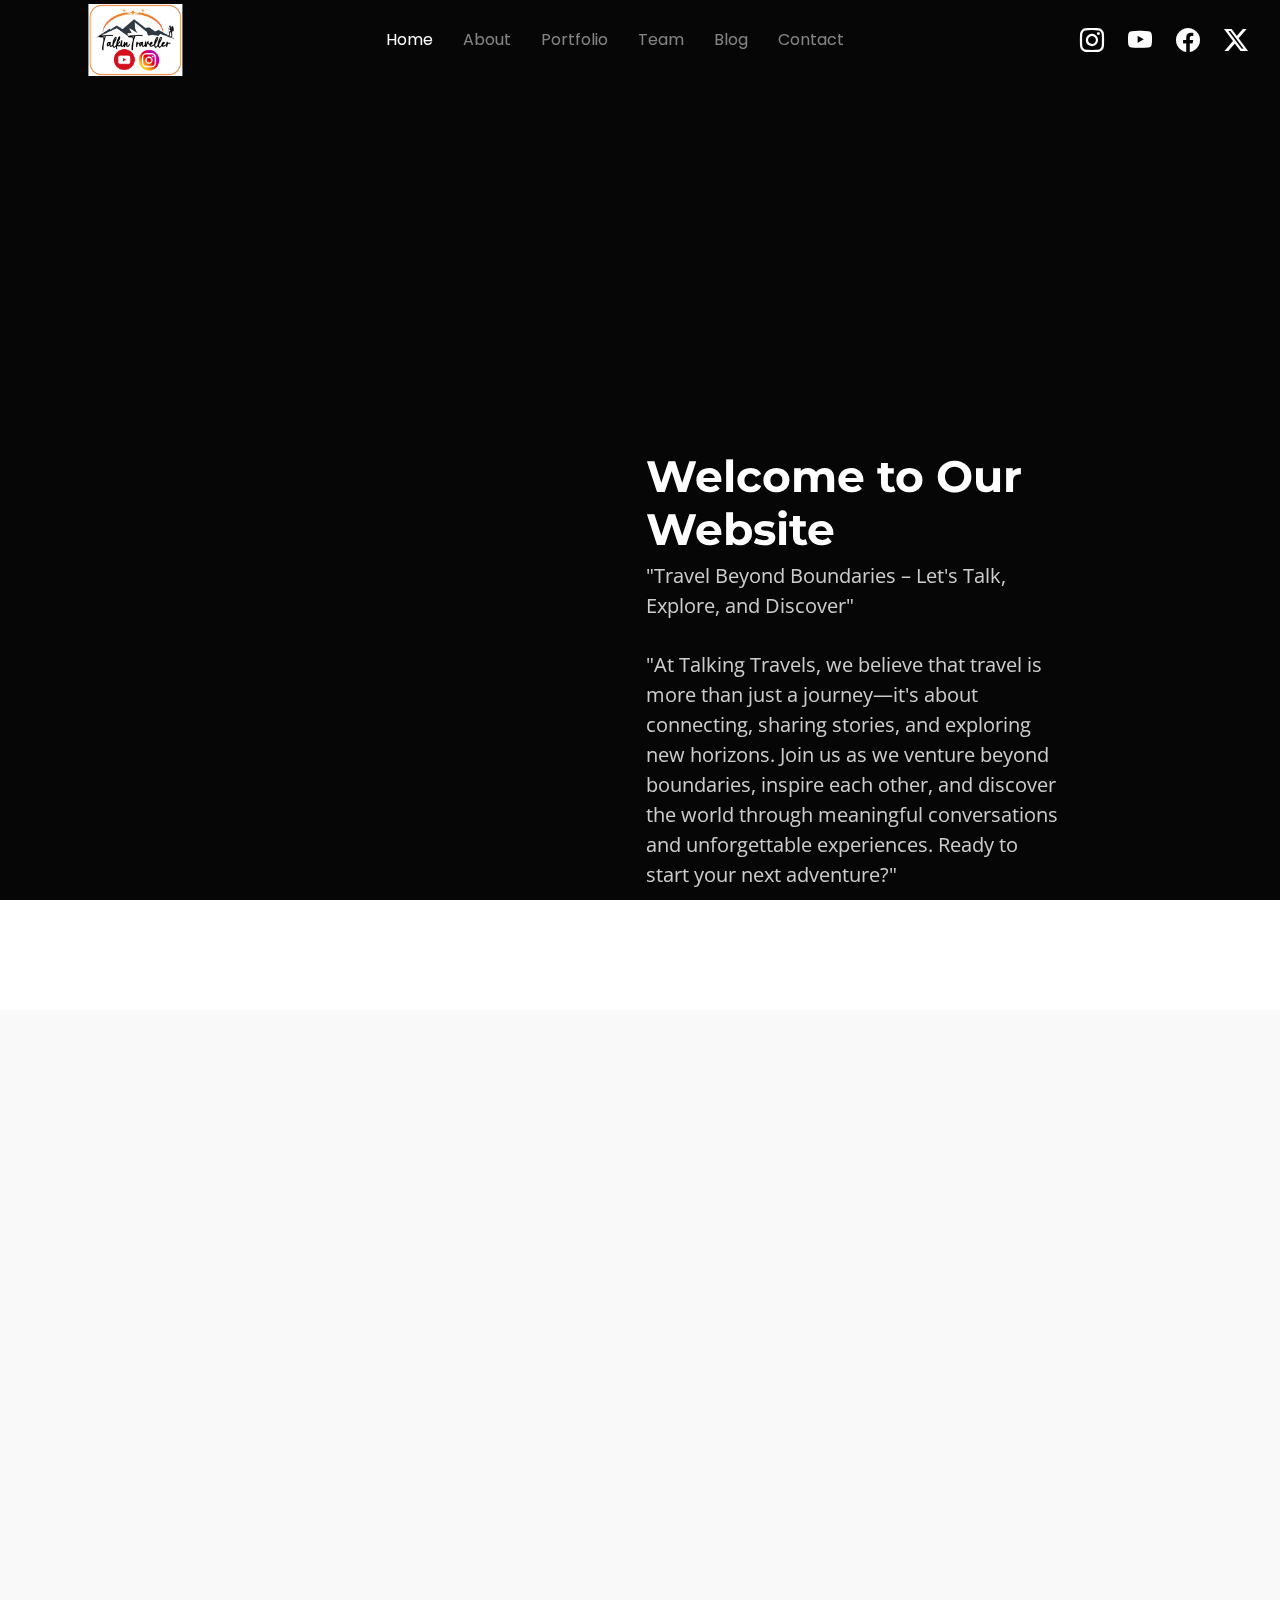
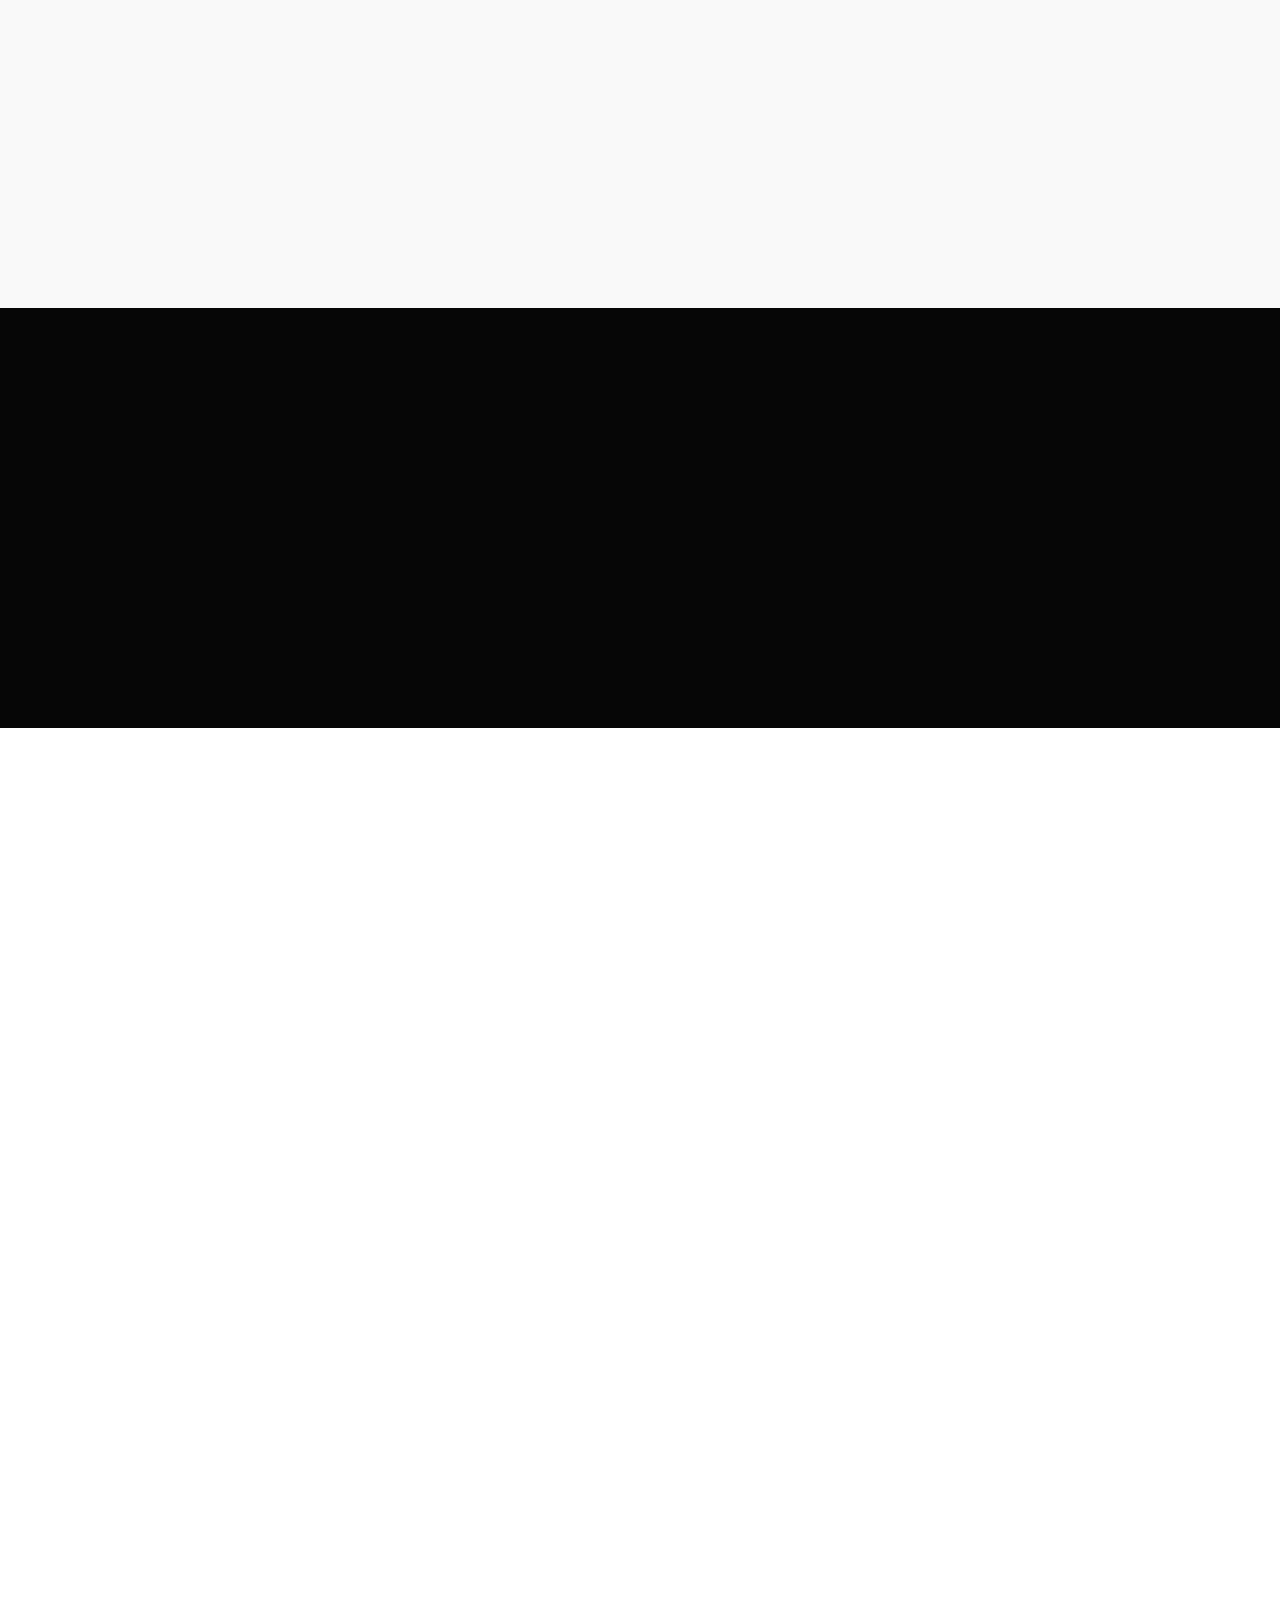
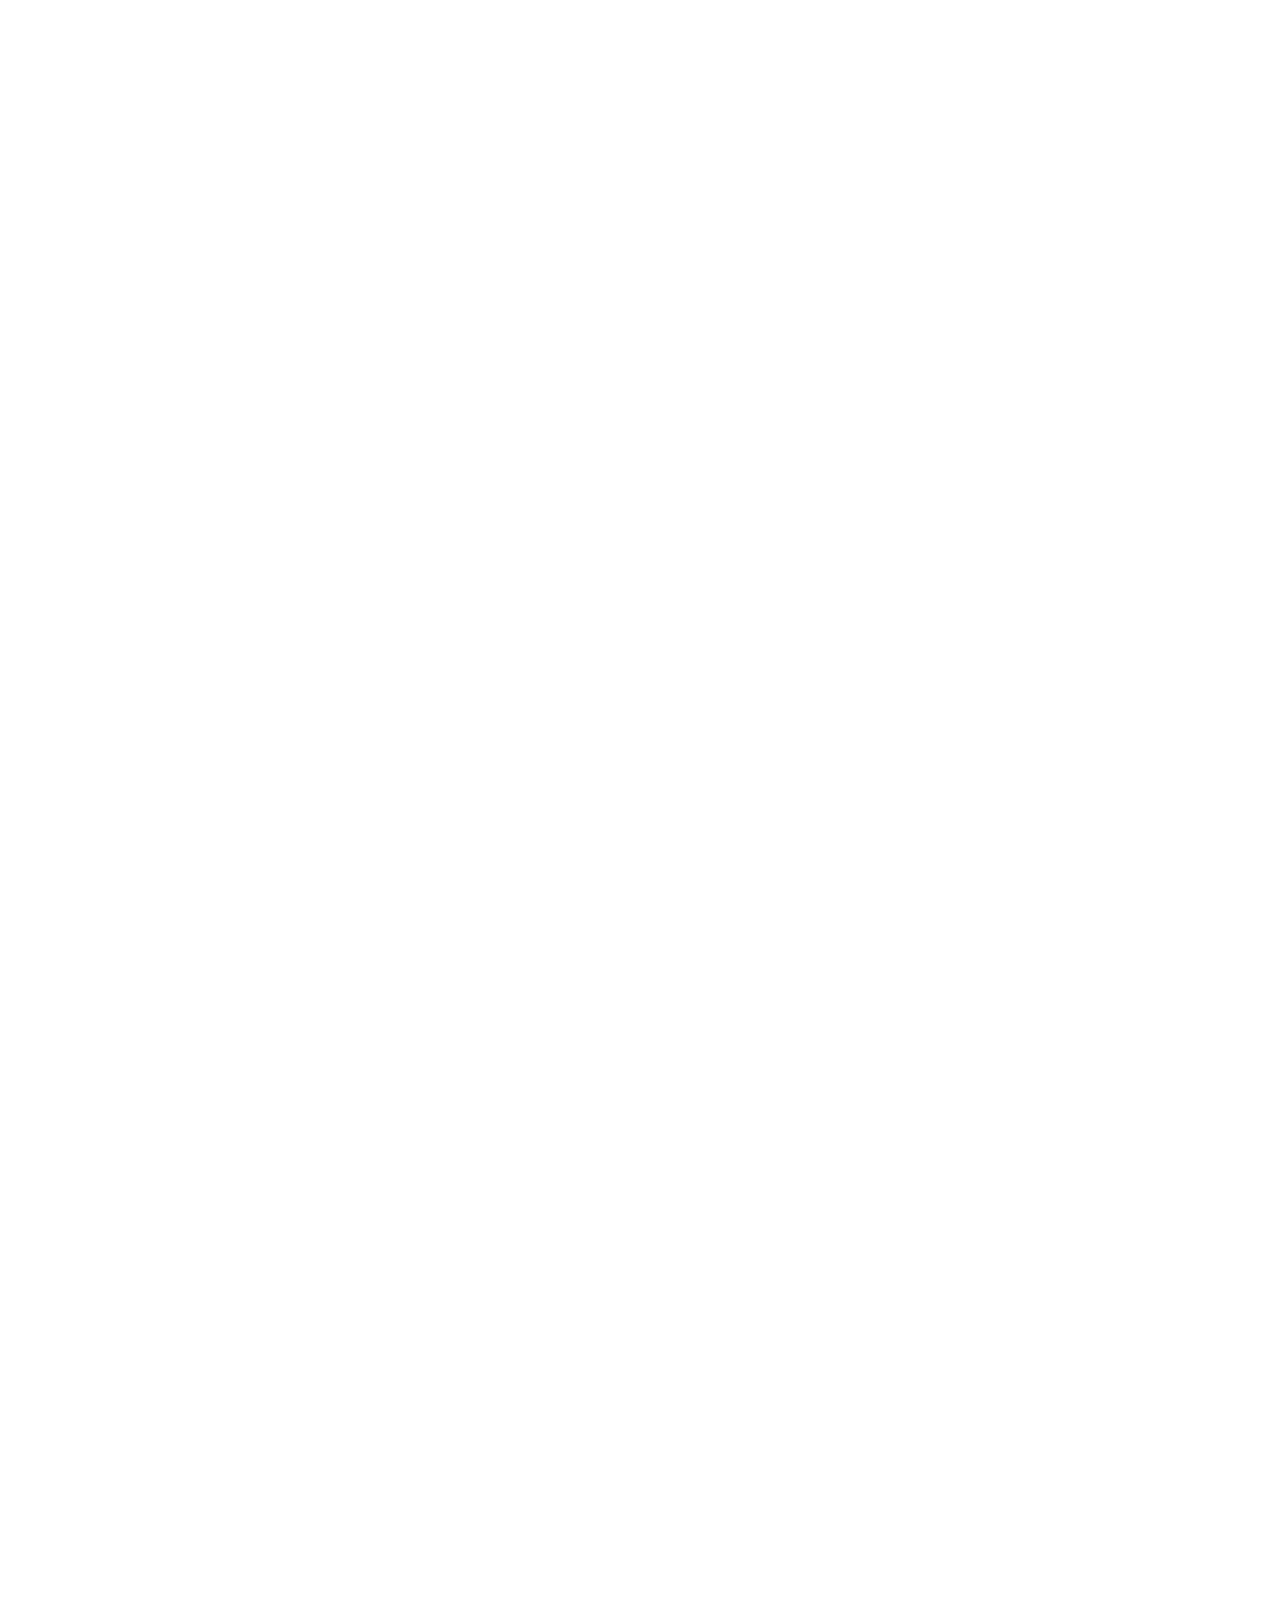
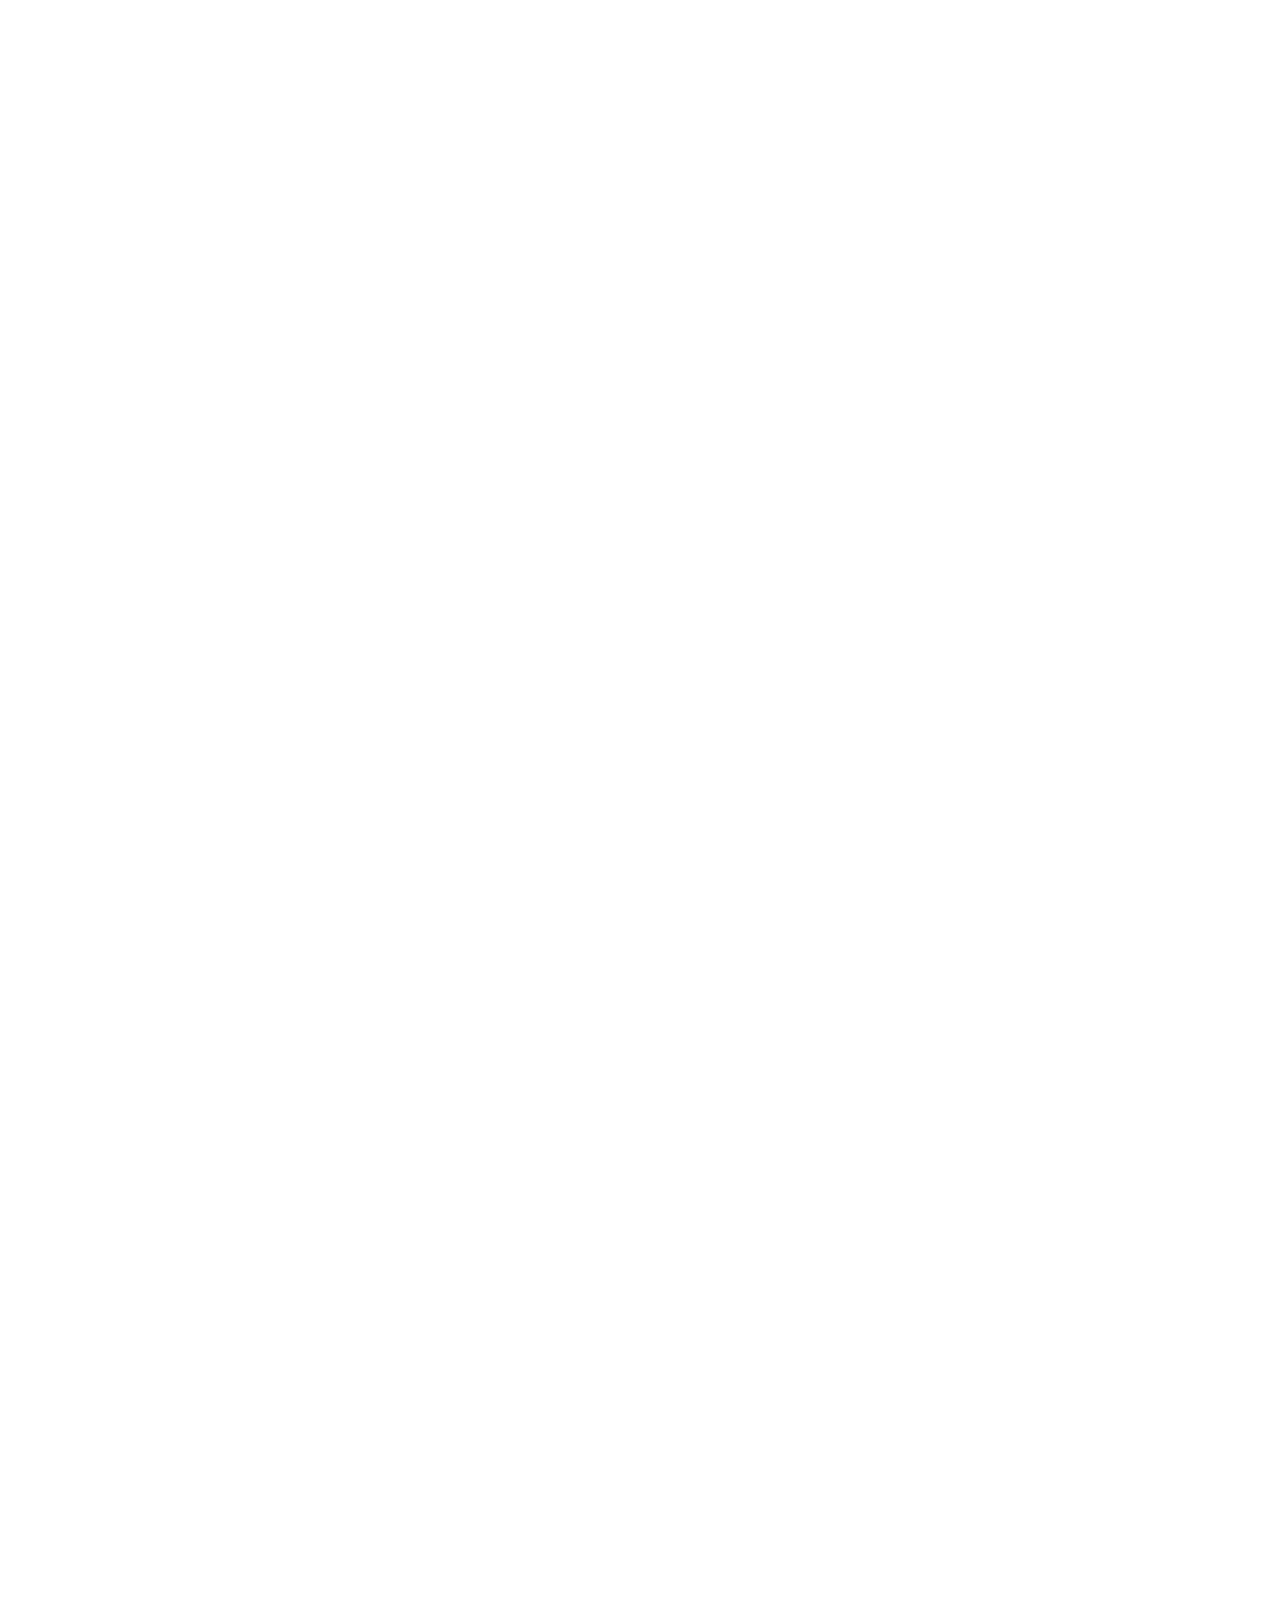
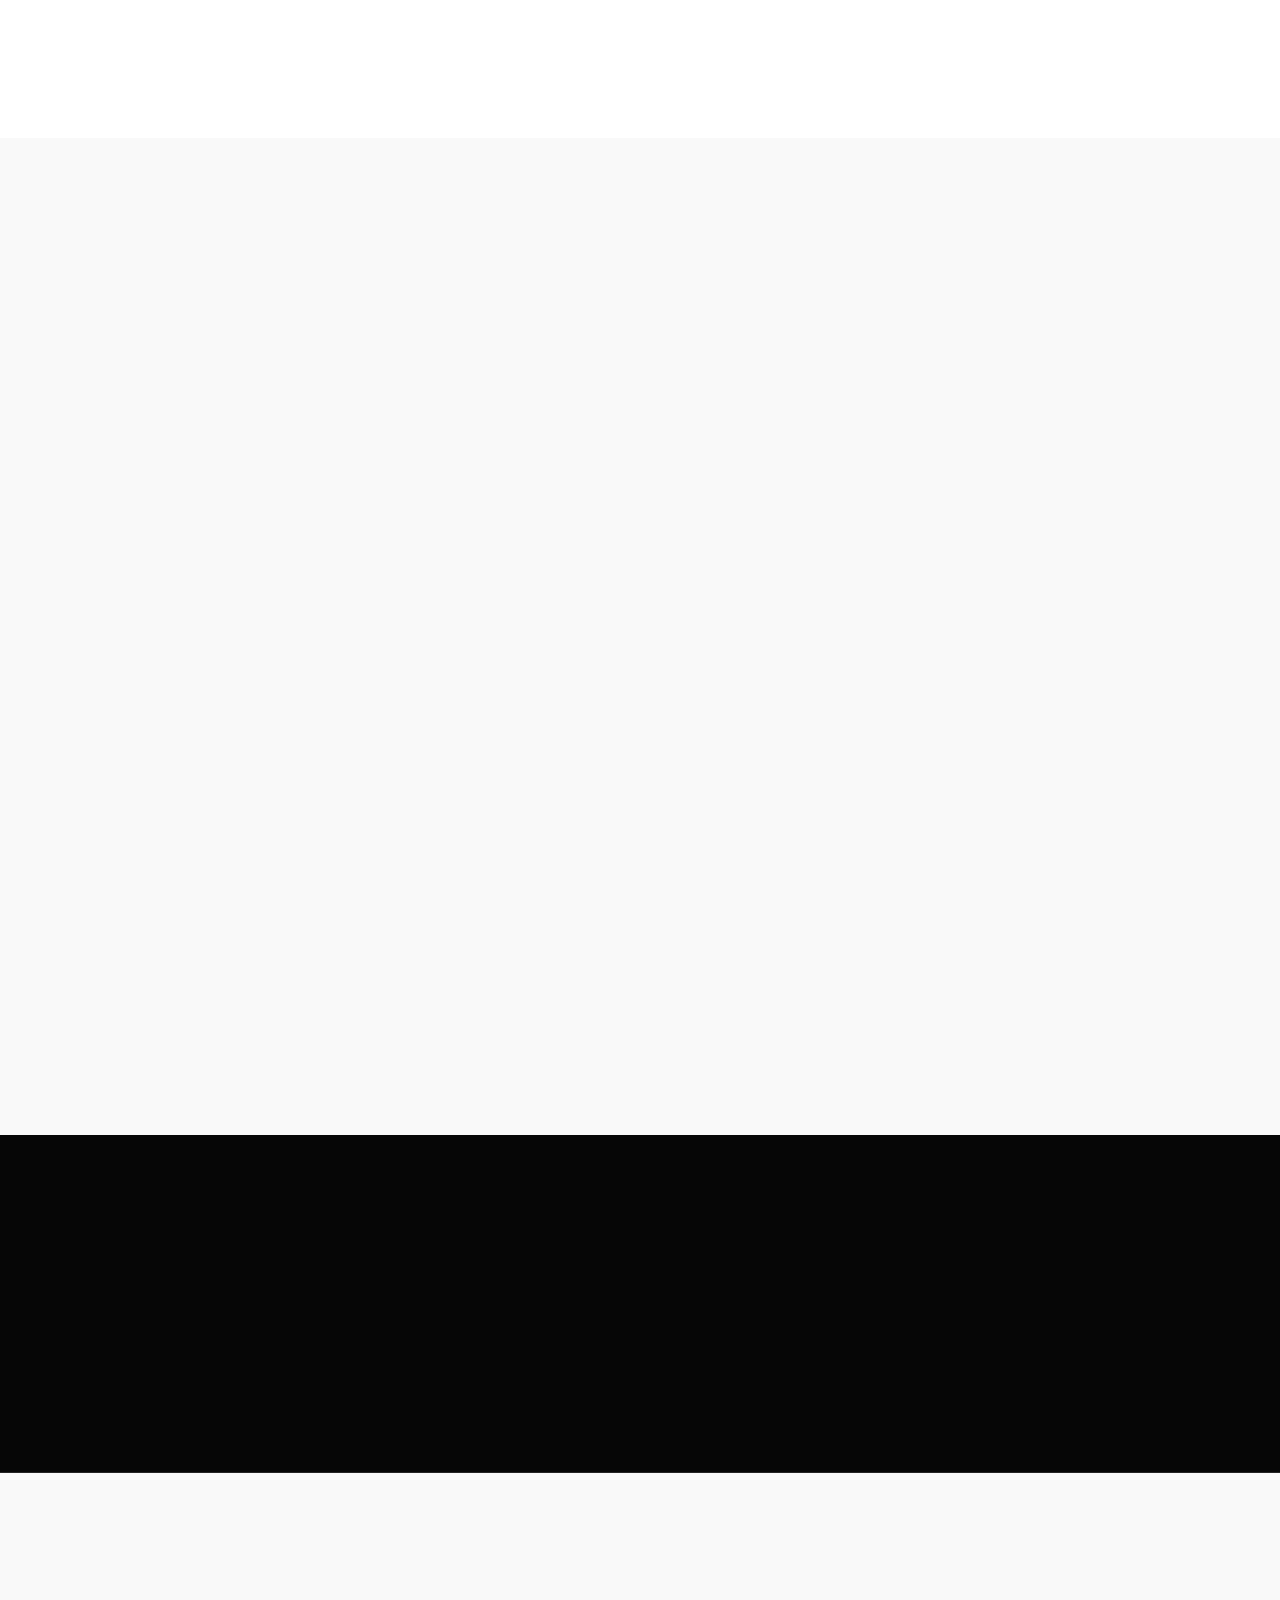
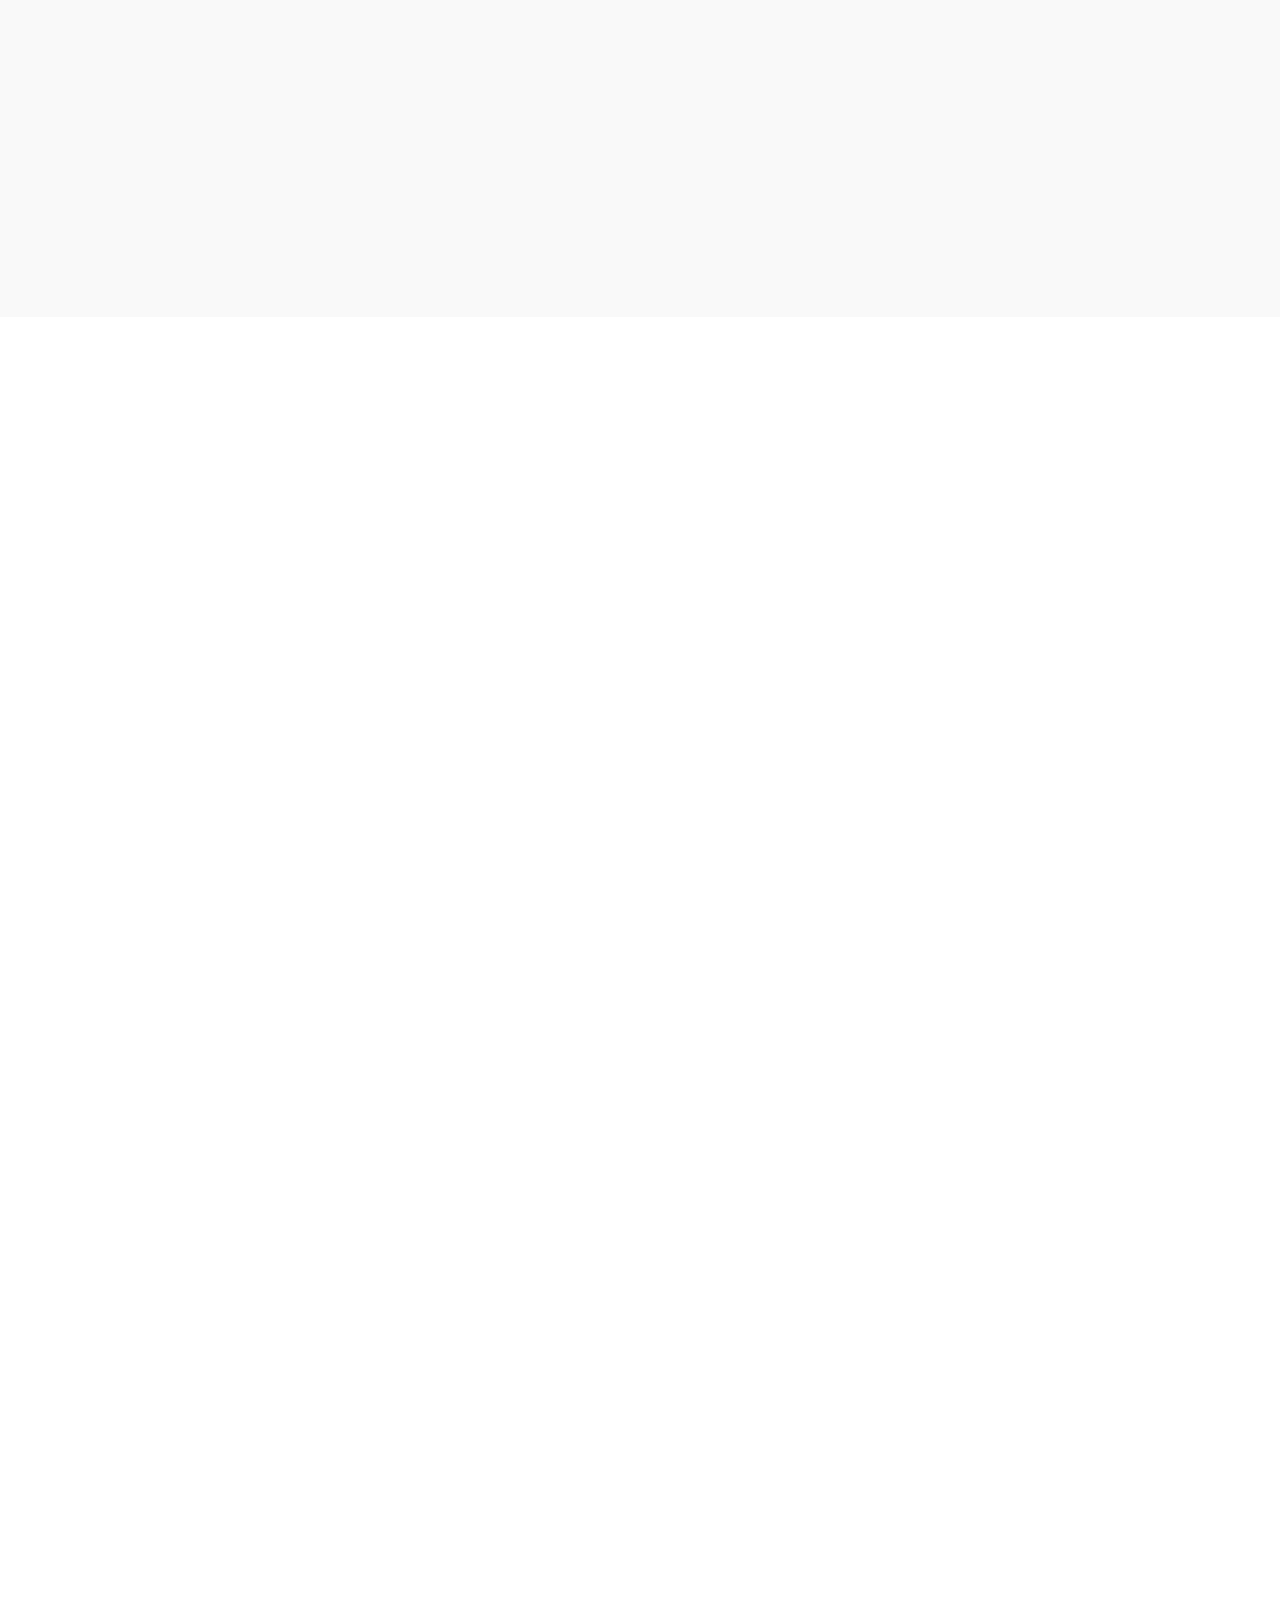
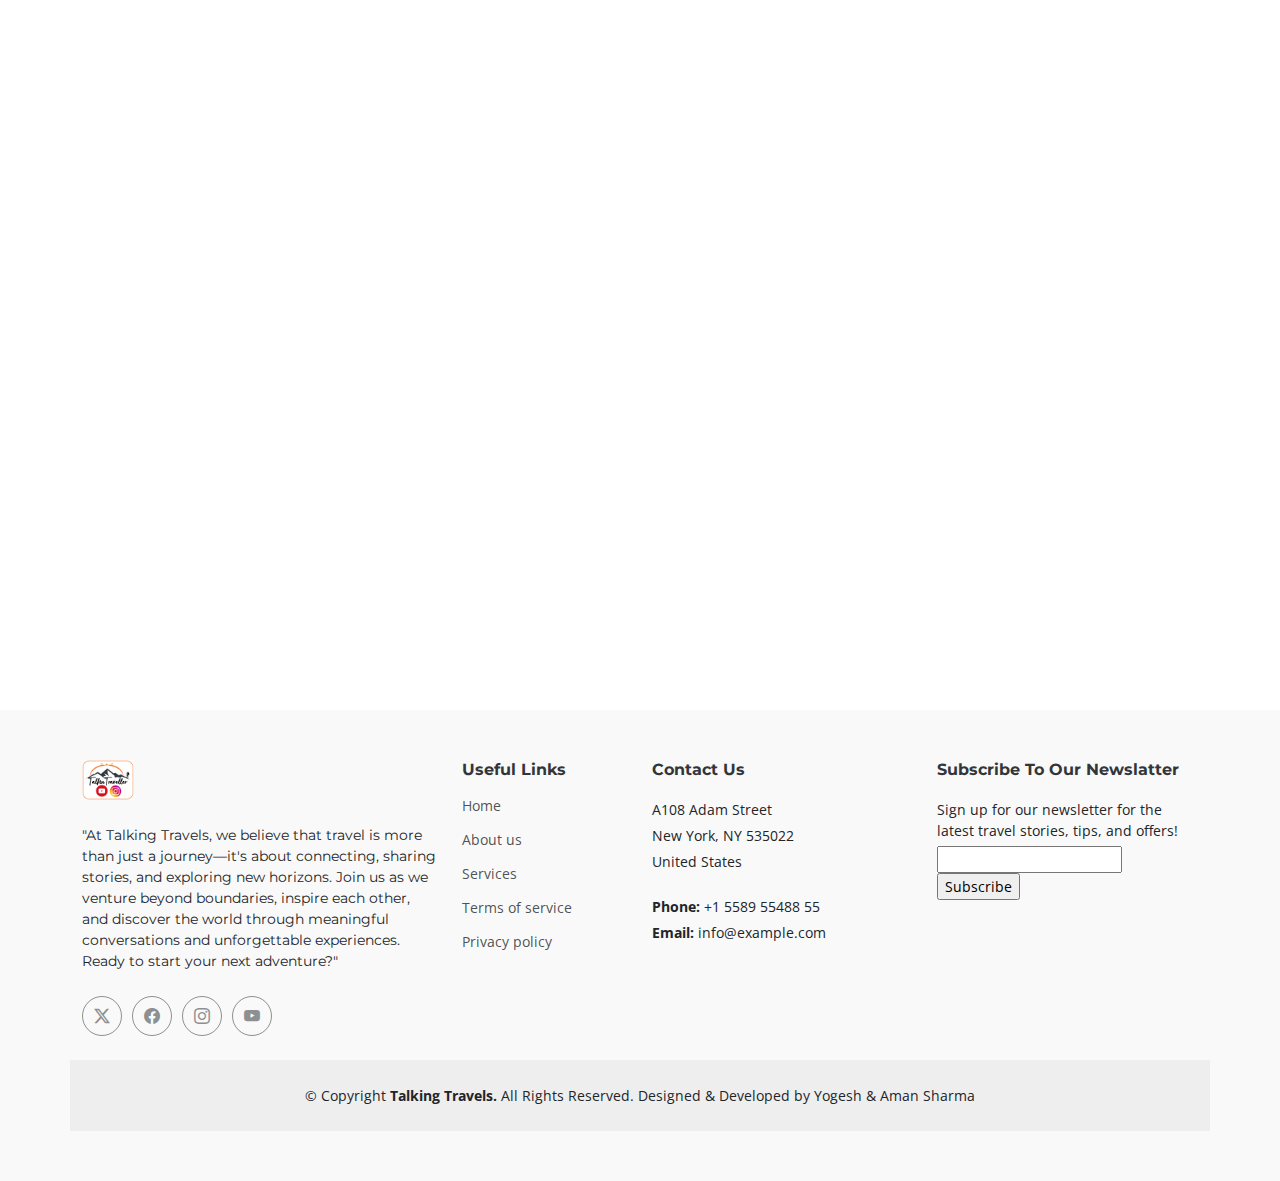
==== commit 148fbeea: "ok" ====
--- a/index.html
+++ b/index.html
@@ -6,7 +6,7 @@
 <head>
   <meta charset="utf-8">
   <meta content="width=device-width, initial-scale=1.0" name="viewport">
-  <title>Talking Travels </title>
+  <title>Talking Traveller </title>
   <meta name="description" content="">
   <meta name="keywords" content="">
 
@@ -39,16 +39,18 @@
   <header id="header" class="header d-flex align-items-center fixed-top">
     <div class="container-fluid position-relative d-flex align-items-center justify-content-between">
 
-      <a href="index-2.html" class="logo d-flex align-items-center me-auto me-xl-0 web-main-logo">
+     <div class="nav-logo">
+      <a href="index.html" class="logo d-flex align-items-center me-auto me-xl-0 web-main-logo">
         <img src="assets/img/IMG_5274.PNG" alt="taling-travel-logo ">
       </a>
+     </div>
 
       <nav id="navmenu" class="navmenu">
         <ul>
           <li><a href="index-2.html#hero" class="active">Home</a></li>
-          <li><a href="index-2.html#about">About</a></li>
-          <li><a href="index-2.html#portfolio">Portfolio</a></li>
-          <li><a href="index-2.html#team">Team</a></li>
+          <li><a href="#">About</a></li>
+          <li><a href="#">Portfolio</a></li>
+          <li><a href="#">Team</a></li>
           <li><a href="blog.html">Blog</a></li>
           <!-- <li class="dropdown"><a href="#"><span>Dropdown</span> <i class="bi bi-chevron-down toggle-dropdown"></i></a>
             <ul>
@@ -67,7 +69,7 @@
               <li><a href="#">Dropdown 4</a></li>
             </ul>
           </li> -->
-          <li><a href="index-2.html#contact">Contact</a></li>
+          <li><a href="#">Contact</a></li>
         </ul>
         <i class="mobile-nav-toggle d-xl-none bi bi-list"></i>
       </nav>
@@ -88,22 +90,45 @@
     <!-- Hero Section -->
     <section id="hero" class="hero section dark-background">
 
-      <img src="assets/img/bhaiya-img/bh-ok-6.jpg" alt="" data-aos="fade-in" class="img-fluid">
+      <!-- <img src="assets/img/bhaiya-img/bh-ok-6.jpg" alt="" data-aos="fade-in" class="img-fluid main-banner-desktop"> -->
+      <!-- <img src="assets/img/Untitled design (4).png" alt="" data-aos="fade-in" class="img-fluid main-banner-mobile"> -->
+      <div class="container-fluid p-0">
+        <div class="row">
+          <div id="carouselExampleSlidesOnly" class="carousel slide" data-bs-ride="carousel">
+            <div class="carousel-inner">
+              <div class="carousel-item active">
+                <img src="assets/img/bhaiya-img/bh-ok-6.jpg" class="d-block w-100" alt="...">
+              </div>
+              <div class="carousel-item">
+                <img src="assets/img/bhaiya-img/bh-ok-6.jpg" class="d-block w-100" alt="slider-img">
+              </div>
+              <div class="carousel-item">
+                <img src="assets/img/bhaiya-img/bh-ok-6.jpg" class="d-block w-100" alt="slider-img">
+              </div>
+            </div>
+          </div>
+        </div>
+      </div>
+      
 
       <div class="container">
-        <div class="row">
+        <div class="row text-on-slider">
           <div class="col-lg-8">
             <h2 data-aos="fade-up" data-aos-delay="100">Welcome to Our Website</h2>
             <p data-aos="fade-up" data-aos-delay="200">"Travel Beyond Boundaries – Let's Talk, Explore, and Discover"</p>
-            <p data-aos="fade-up" data-aos-delay="200" class="py-4">"At Talking Travels, we believe that travel is more than just a journey—it's about connecting, sharing stories, and exploring new horizons. Join us as we venture beyond boundaries, inspire each other, and discover the world through meaningful conversations and unforgettable experiences. Ready to start your next adventure?"</p>
+            <p data-aos="fade-up" data-aos-delay="200" class="py-4 main-banner-para">"At Talking Travels, we believe that travel is more than just a journey—it's about connecting, sharing stories, and exploring new horizons. Join us as we venture beyond boundaries, inspire each other, and discover the world through meaningful conversations and unforgettable experiences. Ready to start your next adventure?"</p>
           </div>
           <div class="col-lg-5" data-aos="fade-up" data-aos-delay="300">
-            <form action="https://themewagon.github.io/Append-New/forms/newsletter.php" method="post" class="php-email-form">
-              <div class="sign-up-form"><input type="email" name="email"><input type="submit" value="Subscribe" placeholder="Enter Your Email"></div>
-              <div class="loading">Loading</div>
+            <form action="index.html" method="post" class="php-email-form">
+              <div class="sign-up-form">
+                <input type="email" name="email" class="form-control" placeholder="Subscribe The Channel " disabled>
+               <a href="https://www.youtube.com/@talkintraveller"> <input value="Subscribe" class="btn btn-danger" ></a>
+              </div>
+              <div class="loading">Loading...</div>
               <div class="error-message"></div>
               <div class="sent-message">Your subscription request has been sent. Thank you!</div>
             </form>
+            
           </div>
         </div>
       </div>
@@ -457,7 +482,7 @@
             </div><!-- End Portfolio Item -->
 
             <div class="col-lg-4 col-md-6 portfolio-item isotope-item filter-app">
-              <img src="assets/img/masonry-portfolio/masonry-portfolio-7.jpg" class="img-fluid" alt="">
+              <img src="assets/img/ok-10.jpg" class="img-fluid" alt="">
               <div class="portfolio-info">
                 <h4>App 3</h4>
                 <p>Lorem ipsum, dolor sit</p>
@@ -467,7 +492,7 @@
             </div><!-- End Portfolio Item -->
 
             <div class="col-lg-4 col-md-6 portfolio-item isotope-item filter-product">
-              <img src="assets/img/masonry-portfolio/masonry-portfolio-8.jpg" class="img-fluid" alt="">
+              <img src="assets/img/ok-11.jpeg" class="img-fluid" alt="">
               <div class="portfolio-info">
                 <h4>Product 3</h4>
                 <p>Lorem ipsum, dolor sit</p>
@@ -477,7 +502,7 @@
             </div><!-- End Portfolio Item -->
 
             <div class="col-lg-4 col-md-6 portfolio-item isotope-item filter-branding">
-              <img src="assets/img/masonry-portfolio/masonry-portfolio-9.jpg" class="img-fluid" alt="">
+              <img src="assets/img/aman-bhaiya.png" class="img-fluid" alt="">
               <div class="portfolio-info">
                 <h4>Branding 3</h4>
                 <p>Lorem ipsum, dolor sit</p>
@@ -1187,8 +1212,8 @@
           <h4>Subscribe To Our Newslatter </h4>
           <p>Sign up for our newsletter for the latest travel stories, tips, and offers!</p>
           <p>
-            <form action="https://themewagon.github.io/Append-New/forms/newsletter.php" method="post" class="php-email-form">
-              <div class="sign-up-form"><input type="email" name="email"><input type="submit" value="Subscribe" placeholder="Enter Your Email"></div>
+            <form action="index.html" method="post" class="php-email-form">
+              <div class="sign-up-form"><input type="email" name="email"><input type="submit" value="Subscribe" placeholder="https://www.youtube.com/@talkintraveller"></div>
               <div class="loading">Loading</div>
               <div class="error-message"></div>
               <div class="sent-message">Your subscription request has been sent. Thank you!</div>
@@ -1203,9 +1228,7 @@
     <div class="container copyright text-center mt-4">
       <p>© <span>Copyright</span> <strong class="sitename">Talking Travels.</strong> <span>  All Rights Reserved.
         Designed & Developed by Yogesh & Aman Sharma</span></p>
-      <div class="credits">
-        
-        Designed by <a href="https://bootstrapmade.com/">Yogesh sharma </a> & <a href="https://themewagon.com/">Aman Sharma</a>
+      
       </div>
     </div>
 
@@ -1216,6 +1239,7 @@
 
   <!-- Preloader -->
   <div id="preloader"></div>
+
 
   <!-- Vendor JS Files -->
   <script src="assets/vendor/bootstrap/js/bootstrap.bundle.min.js"></script>
--- a/assets/css/new.css
+++ b/assets/css/new.css
@@ -18,4 +18,50 @@
 
 .index-page.scrolled .header i {
   color: #E84545;
+}
+
+@media only screen and (max-width: 576px) {
+  header .social-media-icons {
+    display: none;
+  }
+  .hero img {
+    -o-object-fit: none;
+       object-fit: none;
+  }
+  .header {
+    padding: 0.5rem 0;
+  }
+  .web-main-logo img {
+    transform: none;
+  }
+  .hero {
+    max-height: 100%;
+  }
+  .hero .main-banner {
+    display: none;
+    height: 100vh;
+  }
+  .hero .main-banner-para {
+    font-size: 13px;
+  }
+}
+@media (min-width: 320px) and (max-width: 768px) {
+  .main-banner-desktop {
+    display: none !important;
+  }
+  .main-banner-mobile {
+    display: block !important;
+  }
+}
+@media (min-width: 768px) and (max-width: 3000px) {
+  .main-banner-desktop {
+    display: block !important;
+  }
+  .main-banner-mobile {
+    display: none !important;
+  }
+}
+.text-on-slider{
+  position: absolute;
+  top: 0;
 }/*# sourceMappingURL=new.css.map */